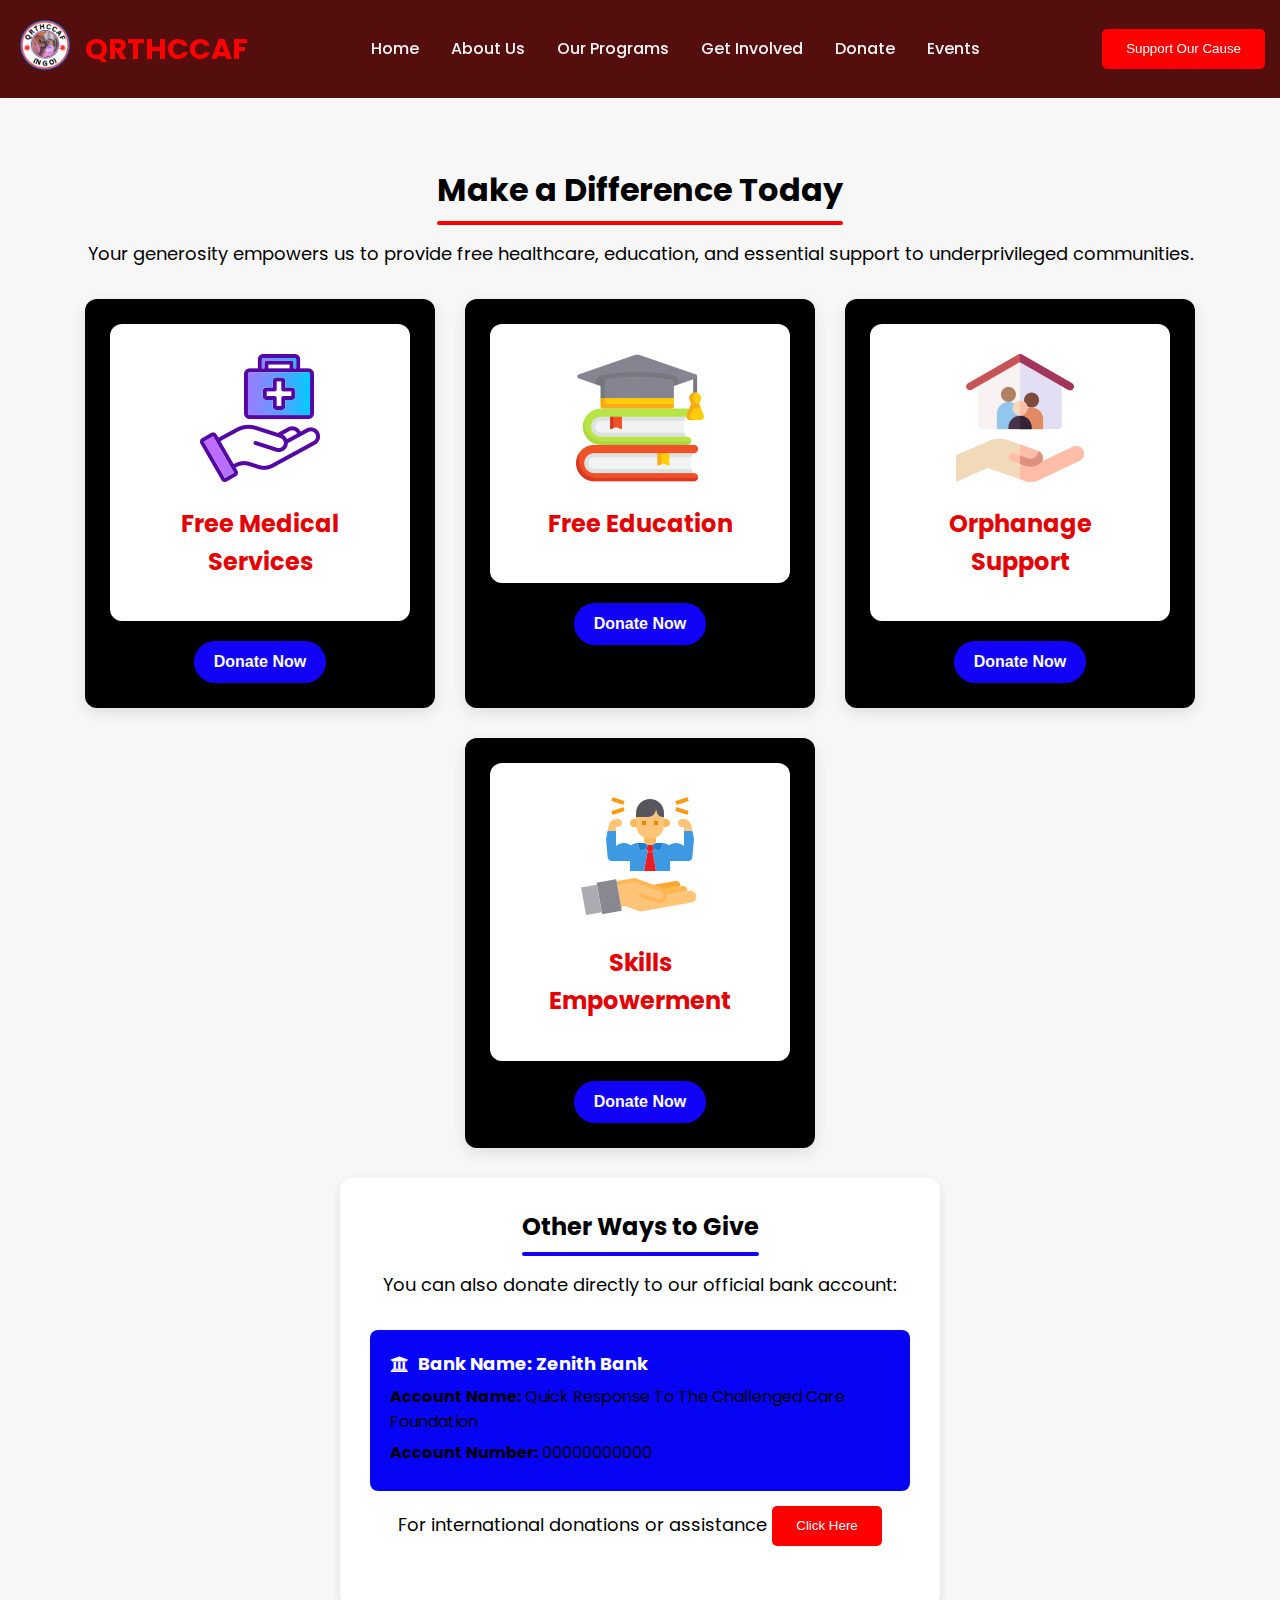
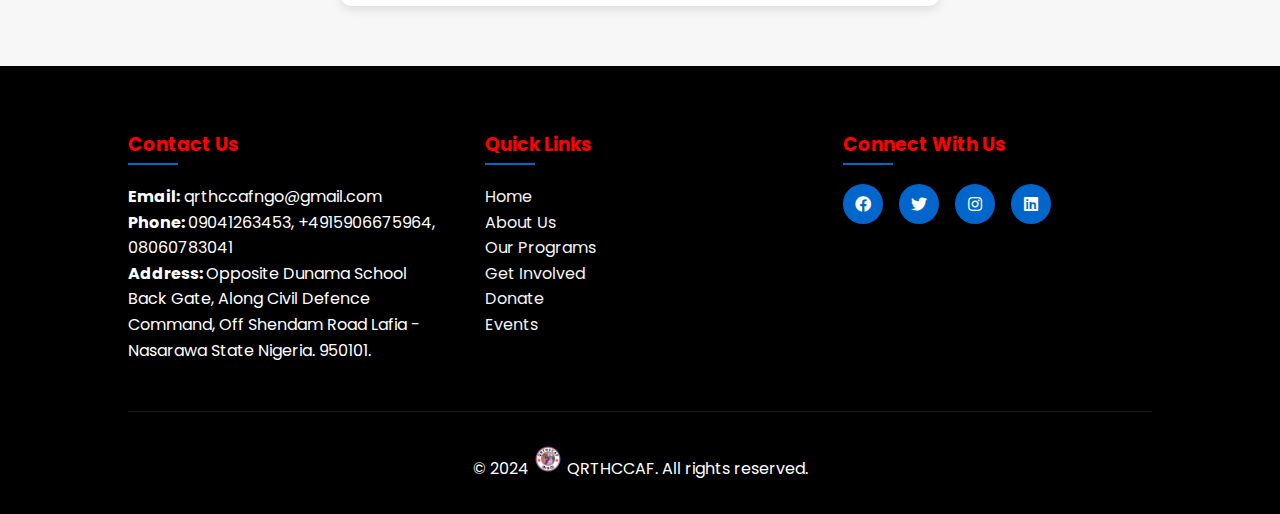
==== donate/index.html @ 31448aaa "add donate page and event page, fix the mobile responsiveness and some button, also add social media" ====
<!DOCTYPE html>
<html lang="en">
<head>
    <meta charset="UTF-8">
    <meta name="viewport" content="width=device-width, initial-scale=1.0">
    <title>Donate - QRTHCCAF</title>
    <link href="https://fonts.googleapis.com/css2?family=Poppins:wght@300;400;500;600;700&display=swap" rel="stylesheet">
    <link rel="stylesheet" href="https://cdnjs.cloudflare.com/ajax/libs/font-awesome/5.15.4/css/all.min.css">
    <link rel="stylesheet" href="/style.css">
    <script src="/script.js" defer></script>
    
</head>
<body>
    <nav class="main-nav">
        <div class="logo">
            <a href="index.html"><img src="/images/Q R T H C C A F LOGO (1).png" alt="QRTHCCAF Logo"></a>
            <a href="index.html"><h1>QRTHCCAF</h1></a>
        </div>
    
        <!-- Hamburger Menu -->
        <button class="hamburger" aria-label="Toggle navigation">
            ☰
        </button>
    
        <ul class="nav-links">
            <li><a href="/index.html">Home</a></li>
            <li><a href="/aboutus/aboutus.html">About Us</a></li>
            <li><a href="/ourprogram/index.html">Our Programs</a></li>
            <li><a href="/getinvolved/index.html">Get Involved</a></li>
            <li><a href="/donate/index.html">Donate</a></li>
            <li><a href="/eventPage/index.html">Events</a></li>
        </ul>
        <button class="donate-btn">Support Our Cause</button>
    </nav>

    <section class="donate-section">
        <div class="container">
            <h2>Make a Difference Today</h2>
            <p>Your generosity empowers us to provide free healthcare, education, and essential support to underprivileged communities.</p>
    
            <div class="donate-options">
                <div class="donate-option">
                    <div class="program-card">
                        <img src="/images/medical-support_15091071.png" alt="Free Medical Support">
                        <h3>Free Medical Services</h3>
                    </div>
                    <button class="donate-button">Donate Now</button>
                </div>
    
                <div class="donate-option">
                    <div class="program-card">
                        <img src="/images/education_3976631.png" alt="Free Medical Support">
                        <h3>Free Education</h3>
                    </div>
                    <button class="donate-button">Donate Now</button>
                </div>

                <div class="donate-option">
                    <div class="program-card">
                        <img src="/images/family_4891804.png" alt="Free Medical Support">
                        <h3>Orphanage Support</h3>
                    </div>
                    <button class="donate-button">Donate Now</button>
                </div>

                <div class="donate-option">
                    <div class="program-card">
                        <img src="/images/businessman_2683608.png" alt="Free Medical Support">
                        <h3>Skills Empowerment</h3>
                    </div>
                    <button class="donate-button">Donate Now</button>
                </div>

            </div>
    
            <div class="payment-methods">
                <h3>Other Ways to Give</h3>
                <p>You can also donate directly to our official bank account:</p>
    
                <div class="bank-details">
                    <h4><i class="fas fa-university"></i> Bank Name: Zenith Bank</h4>
                    <p><b>Account Name:</b> Quick Response To The Challenged Care Foundation</p>
                    <p><b>Account Number:</b> 00000000000</p>
                </div>
    
                <p>For international donations or assistance 
                    <button class="donate-btn">Click Here</button>
            </div>
        </div>
    </section>
    
    <footer>
        <div class="footer-content">
            <div class="footer-section">
                <h3>Contact Us</h3>
                <p> <b> Email:</b> qrthccafngo@gmail.com</p>
                <p> <b> Phone: </b> 09041263453, +4915906675964, 08060783041</p>
                <p> <b> Address: </b> Opposite Dunama School Back Gate, Along Civil Defence Command, Off Shendam Road Lafia
                    -Nasarawa State Nigeria. 950101.</p>
            </div>
            
            <div class="footer-section">
                <h3>Quick Links</h3>
                <ul>
                    <li><a href="/index.html">Home</a></li>
                    <li><a href="/aboutus/aboutus.html">About Us</a></li>
                    <li><a href="/ourprogram/index.html">Our Programs</a></li>
                    <li><a href="/getinvolved/index.html">Get Involved</a></li>
                    <li><a href="/donate/index.html">Donate</a></li>
                    <li><a href="/eventPage/index.html">Events</a></li>
                </ul>
            </div>
            <div class="footer-section">
                <h3>Connect With Us</h3>
                <div class="social-links">
                    <a href="#"><i class="fab fa-facebook"></i></a>
                    <a href="#"><i class="fab fa-twitter"></i></a>
                    <a href="https://www.instagram.com/qrthccafngo/" target="_blank"><i class="fab fa-instagram"></i></a>
                    <a href="#"><i class="fab fa-linkedin"></i></a>
                </div>
            </div>
        </div>
        <div class="footer-bottom">
            <p>&copy; 2024 
                <img src="/images/Q R T H C C A F LOGO (1).png" alt="QRTHCCAF Logo">
                QRTHCCAF. All rights reserved.</p>
        </div>
    </footer>

</body>
</html>
---- style.css ----
:root {
    --primary-red: #ff0000;
    --primary-blue: #0066cc;
    --primary-black: #000000;
    --white: #ffffff;
    --gray-light: #f5f5f5;
    --gray-dark: #333333;
    --transition: all 0.3s ease-in-out;
}

/* Base Styles */
* {
    margin: 0;
    padding: 0;
    box-sizing: border-box;
}

body {
    font-family: 'Poppins', sans-serif;
    line-height: 1.6;
    color: var(--gray-dark);
    overflow-x: hidden;
}


/* Navigation Styles */
.main-nav {
    display: flex;
    justify-content: space-between;
    align-items: center;
    padding: 1rem 5%;
    background: var(--white);
    box-shadow: 0 2px 10px rgba(226, 216, 216, 0.1);
    position: fixed;
    width: 100%;
    top: 0;
    z-index: 1000;
}

.logo {
    display: flex;
    align-items: center;
    gap: 10px;
}

.logo img {
    width: 60px; 
    height: auto;
}

.logo h1 {
    color: var(--primary-red);
    font-size: 1.8rem;
    font-weight: 700;
}

.logo a{
    text-decoration: none;
}


.main-nav {
    display: flex;
    align-items: center;
    justify-content: space-between;
    padding: 15px;
    background: #550e0e;
    color: rgb(243, 239, 239);
}
.nav-links {
    list-style: none;
    display: flex;
    gap: 20px;
}
.nav-links li {
    display: inline;
}
.nav-links a {
    color: white;
    text-decoration: none;
}
.hamburger {
    display: none;
    font-size: 24px;
    background: none;
    border: none;
    color: rgb(252, 237, 237);
    cursor: pointer;
}



.nav-links {
    display: flex;
    gap: 2rem;
    list-style: none;
}

.nav-links a {
    text-decoration: none;
    color: var(--gray-light);
    font-weight: 500;
    position: relative;
    padding: 0.5rem 0;
}

.nav-links a::after {
    content: '';
    position: absolute;
    bottom: 0;
    left: 0;
    width: 0;
    height: 2px;
    background: var(--primary-blue);
    transition: var(--transition);
}

.nav-links a:hover::after {
    width: 100%;
}

.donate-btn {
    background: var(--primary-red);
    color: var(--white);
    padding: 0.8rem 1.5rem;
    border: none;
    border-radius: 5px;
    cursor: pointer;
    transition: var(--transition);
}

.donate-btn:hover {
    background: var(--primary-blue);
    transform: translateY(-2px);
}

/* Hero Section */
.hero {
    position: relative;
    width: 100%;
    height: 100vh;
    display: flex;
    align-items: center;
    justify-content: center;
    text-align: center;
    color: rgb(255, 255, 255);
    overflow: hidden;
}

/* Fullscreen video */
.hero::before {
    content: "";
    position: absolute;
    top: 0;
    left: 0;
    width: 100%;
    height: 100%;
    background: var(--primary-black); 
    z-index: -5;
}

/* Style for video background */
.hero video {
    position: absolute;
    top: 50%;
    left: 50%;
    transform: translate(-50%, -50%);
    min-width: 100%;
    min-height: 100%;
    width: auto;
    height: auto;
    object-fit: cover;
    filter: blur(4px); 
    z-index: -2;
}

/* Dark overlay for contrast */
.hero-overlay {
    position: absolute;
    top: 0;
    left: 0;
    width: 100%;
    height: 100%;
    background: rgba(0, 0, 0, 0.8); 
    z-index: -1;
}

.hero-content {
    position: relative;
    z-index: 2;
    font-size: 1.2rem;
}

.hero-content h1 {
    font-size: 1rem; /* Default size for larger screens */
    font-weight: 900;
    text-transform: uppercase;
    line-height: 1.1;
    text-shadow: 2px 2px 5px rgba(199, 41, 41, 0.7); /* Adds depth to text */
    max-width: 800%;
    margin: 0 auto;
}


@media (max-width: 768px) {
    .nav-links {
        display: none;
        flex-direction: column;
        position: absolute;
        top: 95px;
        right: 0;
        background: #550e0e;
        width: 100%;
        text-align: center;
        padding: 10px 0;
    }
    .nav-links.active {
        display: flex;
    }
    .hamburger {
        display: block;
    }


    .logo h1 {
        display: none; 
    }


    .hero-content h1 {
        font-size: 2rem;
        margin-bottom: 115px;
         
    }

    .donate-btn {
        font-size: 18px;
        padding: 15px 18px;
        border-radius: 15px;
        
    }

    .core-values h2{
        font-size: 1.2rem;
    }
}

/* Mission & Vision Section */
.mission-vision {
    background-color: blue;
    padding: 50px 20px;
    display: flex;
    justify-content: center;
    align-items: center;
    text-align: center;
}

.mission-vision .container {
    display: flex;
    gap: 40px;
    max-width: 1000px;
    flex-wrap: wrap;
    justify-content: center;
}

.mission, .vision {
    background: white;
    color: black;
    padding: 20px;
    border-radius: 10px;
    box-shadow: 0px 4px 8px rgba(0, 0, 0, 0.2);
    flex: 1;
    min-width: 300px;
    transition: transform 0.3s ease;
}

.mission:hover, .vision:hover {
    transform: translateY(-5px);
}

.mission h2, .vision h2 {
    text-align: center;
    font-size: 28px;
    margin-bottom: 10px;
    border-bottom: 3px solid red;
    display: inline-block;
    padding-bottom: 5px;
}

.mission p, .vision p {
    font-size: 16px;
    line-height: 1.6;
}

/* Core Values Section */
.core-values {
    background-color: rgb(255, 255, 255);
    padding: 50px 20px;
    text-align: center;
}

.core-values h2 {
    font-size: 2.5rem;
    color: black;
    margin-bottom: 50px;
    border-bottom: 3px solid rgb(24, 4, 138);
    display: inline-block;
    padding-bottom: 10px;
}

.values-grid {
    display: flex;
    flex-wrap: wrap;
    justify-content: center;
    gap: 30px;
    max-width: 2000px;
    margin: 10px auto;
}

.value-card {
    background: white;
    color: black;
    padding: 20px;
    border-radius: 10px;
    box-shadow: 0px 14px 18px rgba(0, 0, 0, 0.2);
    flex: 1;
    min-width: 250px;
    max-width: 300px;
    text-align: center;
    transition: transform 0.3s ease;
}

.value-card:hover {
    transform: translateY(-5px);
}

.value-card i {
    font-size: 50px;
    color: red;
    margin-bottom: 10px;
}

.value-card h3 {
    font-size: 1.5rem;
    margin-bottom: 10px;
}

.value-card p {
    font-size: 1rem;
    line-height: 1.5;
}


/* Programs Overview */
.programs-overview {
    text-align: center;
    padding: 50px 20px;
    background-color: black;
}


.programs-overview h2 {
    text-align: center;
    font-size: 2.5rem;
    margin-bottom: 30px;
    border-bottom: 3px solid red;
    display: inline-block;
    padding-bottom: 15px;
    color: rgb(250, 249, 246);

}

.programs-grid {
    display: grid;
    grid-template-columns: repeat(auto-fit, minmax(300px, 1fr));
    gap: 30px;
    justify-items: center;
}

.program-card {
    background: white;
    color: black;
    padding: 20px;
    border-radius: 15px;
    text-align: center;
    box-shadow: 0px 8px 8px rgba(0, 0, 0, 0.2);
    transition: transform 0.3s ease;
}

.program-card:hover {
    transform: translateY(-5px);
    color: red;
}


.program-card h3 {
    font-size: 22px;
    color: black;
    
}

.program-card p {
    font-size: 1rem;
}


/* Team Section */
.team {
    background-color: white;
    padding: 50px 20px;
    text-align: center;
}

.team h2 {
    font-size: 2.5rem;
    color: black;
    margin-bottom: 30px;
    border-bottom: 3px solid rgb(4, 2, 138);
    display: inline-block;
    padding-bottom: 5px;
}

.team-grid {
    display: flex;
    flex-wrap: wrap;
    justify-content: center;
    gap: 30px;
    max-width: 2000px;
    margin: 0 auto;
}

.team-member {
    background: #f9f9f9;
    color: black;
    padding: 20px;
    border-radius: 10px;
    box-shadow: 0px 4px 8px rgba(0, 0, 0, 0.2);
    flex: 1;
    min-width: 250px;
    max-width: 300px;
    text-align: center;
    transition: transform 0.3s ease;
}

.team-member:hover {
    transform: translateY(-5px);
}

.team-member img {
    width: 100px;
    height: 100px;
    border-radius: 50%;
    margin-bottom: 10px;
    
}

.team-member h3 {
    font-size: 22px;
    margin-bottom: 5px;
}

.team-member p {
    font-size: 16px;
    color: gray;
}

.team-member i {
    font-size: 50px;
    color: black;
    margin-bottom: 10px;
}

.avatar {
    vertical-align: middle;
    width: 50px;
    height: 50px;
    border-radius: 50%;
  }

/* Footer */

footer {
    background: var(--primary-black);
    color: var(--white);
    padding: 4rem 10% 2rem;
}

.footer-content {
    display: grid;
    grid-template-columns: repeat(auto-fit, minmax(250px, 1fr));
    gap: 3rem;
    margin-bottom: 3rem;
}

.footer-section h3 {
    color: var(--primary-red);
    margin-bottom: 1.5rem;
    position: relative;
}

.footer-section h3::after {
    content: '';
    position: absolute;
    bottom: -5px;
    left: 0;
    width: 50px;
    height: 2px;
    background: var(--primary-blue);
}

.footer-section a {
    text-decoration: none;
    color: var(--gray-light);
}
.footer-section li{
    list-style-type: none;
}


.social-links {
    display: flex;
    gap: 1rem;
    margin-top: 1rem;
}

.social-links a {
    width: 40px;
    height: 40px;
    border-radius: 50%;
    background: var(--primary-blue);
    color: var(--white);
    display: flex;
    align-items: center;
    justify-content: center;
    transition: var(--transition);
    text-decoration: none;
}

.social-links a:hover {
    background: var(--primary-red);
    transform: translateY(-5px);
}

.footer-bottom {
    text-align: center;
    padding-top: 2rem;
    border-top: 1px solid rgba(255,255,255,0.1);
}

.footer-bottom img {
    height: 30px;
    width: 30px;
}

/* Animations */
@keyframes fadeInUp {
    from {
        opacity: 0;
        transform: translateY(20px);
    }
    to {
        opacity: 1;
        transform: translateY(0);
    }
}

/* Responsive Design */
@media (max-width: 768px) {
    .nav-links {
        display: none;
    }
    
    .mission-vision .container {
        flex-direction: column;
    }
    
}




/* About Page Specific Styles */
.about-hero {
    height: 60vh;
    background: linear-gradient(rgba(0,0,0,0.8), rgba(0,0,0,0.8)), 
                url('/images/Q\ R\ T\ H\ C\ C\ A\ F\ LOGO\ \(1\).png');
    background-size: cover;
    background-position: center;
    backdrop-filter: blur(20px);
    -webkit-backdrop-filter: blur(8px);
    display: flex;
    align-items: center;
    justify-content: center;
    text-align: center;
    color: var(--white);
    margin-top: 100px;
}

.section-title {
    text-align: center;
    margin-bottom: 140px;
}

.section-title h2 {
    font-size: 2.5rem;
    font-weight: 700;
    position: relative;
    display: inline-block;
    padding-bottom: 15px;
}

/* Who We Are Section */
.who-we-are {
    padding: 80px 20px;
    background: var(--white);
    text-align: center;
}

/* Styling the Heading */
.who-we-are h2 {
    font-size: 2.8rem;
    font-weight: bold;
    position: relative;
    display: inline-block;
    padding-bottom: 10px;
    text-transform: uppercase;
    letter-spacing: 1px;
    color: #333;
}

/* Adding the Red Underline */
.who-we-are h2::after {
    content: "";
    width: 80px;
    height: 4px;
    background: red;
    display: block;
    margin: 10px auto 0;
}

/* Content Wrapper */
.content-wrapper {
    max-width: 800px;
    margin: 0 auto;
    line-height: 1.8;
    font-size: 1.1rem;
    color: #555;
}

/* Smooth Fade-In Animation */
.who-we-are {
    opacity: 0;
    transform: translateY(20px);
    animation: fadeInUp 1s ease-in-out forwards;
}

@keyframes fadeInUp {
    0% {
        opacity: 0;
        transform: translateY(20px);
    }
    100% {
        opacity: 1;
        transform: translateY(0);
    }
}




.focus-areas .section-title h2::after {
    content: '';
    position: absolute;
    bottom: 0;
    left: 50%;
    transform: translateX(-50%);
    width: 80px;
    height: 3px;
    background: var(--primary-blue);
}

.who-we-are {
    padding: 100px 0;
    background: var(--white);
}

.content-wrapper {
    max-width: 800px;
    margin: 0 auto;
    line-height: 1.8;
    padding: 0 30px;
}

/* Our Key Focus Areas Section */
.focus-areas {
    padding: 80px 20px;
    background: var(--gray-light);
    text-align: center;
}

/* Styling the Heading */
.focus-areas h2 {
    font-size: 2.8rem;
    font-weight: bold;
    position: relative;
    display: inline-block;
    padding-bottom: 10px;
    text-transform: uppercase;
    letter-spacing: 1px;
    color: #333;
}

/* Adding the Blue Underline */
.focus-areas h2::after {
    content: "";
    width: 100px;
    height: 4px;
    background: blue;
    display: block;
    margin: 10px auto 0;
}

/* Focus Area Grid */
.focus-grid {
    display: grid;
    grid-template-columns: repeat(auto-fit, minmax(250px, 1fr));
    gap: 30px;
    margin-top: 40px;
}

/* Focus Area Cards */
.focus-card {
    background: var(--white);
    padding: 30px;
    border-radius: 12px;
    text-align: center;
    transition: 0.3s ease-in-out;
    box-shadow: 0 10px 20px rgba(0, 0, 0, 0.1);
    position: relative;
    overflow: hidden;
}

/* Hover Effect */
.focus-card:hover {
    transform: translateY(-10px);
    box-shadow: 0 15px 25px rgba(0, 0, 0, 0.2);
}

/* Icon Styling */
.focus-card i {
    font-size: 3rem;
    color: var(--primary-blue);
    margin-bottom: 20px;
    transition: color 0.3s ease;
}

/* Change Icon Color on Hover */
.focus-card:hover i {
    color: red;
}

/* Heading for Focus Areas */
.focus-card h3 {
    font-size: 1.5rem;
    font-weight: bold;
    color: #222;
    margin-bottom: 10px;
}

/* Description Text */
.focus-card p {
    font-size: 1rem;
    color: #555;
    line-height: 1.6;
}

/* Smooth Fade-In Animation */
.focus-areas {
    opacity: 0;
    transform: translateY(20px);
    animation: fadeInUp 1s ease-in-out forwards;
}

@keyframes fadeInUp {
    0% {
        opacity: 0;
        transform: translateY(20px);
    }
    100% {
        opacity: 1;
        transform: translateY(0);
    }
}

/* Responsive Design */
@media (max-width: 768px) {
    .focus-areas h2 {
        font-size: 2.2rem;
    }

    .focus-grid {
        grid-template-columns: 1fr;
    }

    .focus-card {
        padding: 25px;
    }
}


/* Our Leadership Team */
.team {
    padding: 80px 20px;
    background: var(--white);
    text-align: center;
}

.team h2 {
    font-size: 2.8rem;
    font-weight: bold;
    position: relative;
    display: inline-block;
    padding-bottom: 10px;
    text-transform: uppercase;
    letter-spacing: 1px;
    color: #333;
}

/* Underline */
.team h2::after {
    content: "";
    width: 100px;
    height: 4px;
    background: black;
    display: block;
    margin: 10px auto 0;
}

/* Team Member Carousel */
.team-carousel {
    display: flex;
    overflow-x: auto;
    scroll-snap-type: x mandatory;
    gap: 20px;
    padding: 20px 0;
    justify-content: center;
}

.team-member {
    background: #fff;
    border-radius: 12px;
    text-align: center;
    transition: 0.3s ease-in-out;
    width: 250px;
    flex-shrink: 0;
    box-shadow: 0 5px 15px rgba(0, 0, 0, 0.1);
    cursor: pointer;
    scroll-snap-align: center;
    padding: 15px;
}

.team-member img {
    width: 100%;
    height: 250px;
    border-radius: 10px;
    object-fit: cover;
}

.member-info {
    padding: 15px;
}

.member-info h3 {
    font-size: 1.3rem;
    font-weight: bold;
}

.position {
    color: red;
    font-weight: 500;
    margin: 5px 0;
}

/* Hover Effect */
.team-member:hover {
    transform: translateY(-10px);
    box-shadow: 0 10px 20px rgba(0, 0, 0, 0.2);
}

/* Bio Slide-in Panel */
.bio-slide {
    position: fixed;
    top: 0;
    right: -100%;
    width: 350px;
    height: 100vh;
    background: #fff;
    box-shadow: -5px 0 15px rgba(0, 0, 0, 0.2);
    transition: right 0.5s ease-in-out;
    padding: 20px;
    display: flex;
    flex-direction: column;
    align-items: center;
    z-index: 1000;
}

#bioCaption{
    font-style: italic;
    font-weight: bolder;
}

.bio-slide img {
    width: 150px;
    height: 150px;
    border-radius: 50%;
    margin-top: 20px;
    object-fit: cover;
}

.bio-slide h3 {
    font-size: 1.5rem;
    margin: 10px 0;
}

.bio-slide p {
    font-size: 1rem;
    color: #555;
    text-align: center;
    padding: 0 10px;
}

/* Close Button */
.close-btn {
    position: absolute;
    top: 15px;
    right: 20px;
    font-size: 24px;
    cursor: pointer;
    color: black;
}

/* Open Bio Animation */
.bio-slide.show {
    right: 0;
}

/* Responsive */
@media (max-width: 768px) {
    .team h2 {
        font-size: 2.2rem;
    }

    .team-carousel {
        justify-content: flex-start;
        overflow-x: auto;
        scroll-snap-type: x mandatory;
    }

    .team-member {
        width: 220px;
    }

    .bio-slide {
        width: 100%;
    }
}


/* Responsive Design */
@media (max-width: 768px) {
    .about-hero {
        height: 50vh;
    }

    .section-title h2 {
        font-size: 2rem;
    }



    /* Responsive Design */
@media (max-width: 768px) {
    .who-we-are h2 {
        font-size: 2.2rem;
    }

    .content-wrapper {
        font-size: 1rem;
        padding: 0 15px;
    }
}

    .focus-grid {
        grid-template-columns: 1fr;
        padding: 0 20px;
    }

    .team-grid {
        grid-template-columns: 1fr;
        padding: 0 20px;
    }

    .content-wrapper {
        padding: 0 20px;
    }

    .objective-item {
        margin: 20px;
    }
}


/* Programs Page Specific Styles */
:root {
    --program-medical: #ff6b6b;
    --program-skills: #4ecdc4;
    --program-orphanage: #45b7d1;
    --program-education: #96c93d;
    --program-rehab: #a8e6cf;
}

/* Hero Section */
.programs-hero {
    height: 70vh;
    background: linear-gradient(rgba(0,0,0,0.7), rgba(0,0,0,0.7)), url('images/qrthcaf_Pg_bG.png');
    background-size: cover;
    background-position: center;
    display: flex;
    align-items: center;
    justify-content: center;
    text-align: center;
    color: var(--white);
    margin-top: 80px;
}

.cta-button {
    display: inline-block;
    padding: 15px 30px;
    background: var(--primary-red);
    color: var(--white);
    border-radius: 50px;
    text-decoration: none;
    margin-top: 20px;
    transition: transform 0.3s ease, box-shadow 0.3s ease;
}

.cta-button:hover {
    transform: translateY(-3px);
    box-shadow: 0 5px 15px rgba(255,0,0,0.3);
}


/* Responsive Styles */
@media (max-width: 768px) {
    .hero-content h1 {
        font-size: 2.5rem;
        text-align: center;
    }

    .hero-content p {
        font-size: 1rem;
    }

    .cta-button {
        display: block;
        width: 100%;
        margin: 0 auto;
        text-align: center;
        font-size: 1rem;
    }
}


/* Programs Introduction Section */
.programs-intro {
    position: relative;
    background-color: var(--primary-blue);
    height: 50vh;
    display: flex;
    align-items: center;
    justify-content: center;
    text-align: center;
    color: white;
    padding: 50px 20px;
}

/* Dark Overlay for Readability */
.programs-intro .overlay {
    background: rgba(0, 0, 0, 0.7);
    width: 100%;
    height: 100%;
    display: flex;
    align-items: center;
    justify-content: center;
}

/* Container for Text */
.programs-intro .container {
    max-width: 800px;
    padding: 20px;
    animation: fadeIn 1.5s ease-in-out;
}

/* Heading */
.programs-intro h2 {
    font-size: 2.5rem;
    font-weight: bold;
    margin-bottom: 15px;
    text-transform: uppercase;
    position: relative;
    display: inline-block;
}

/* Underline Effect for Heading */
.programs-intro h2::after {
    content: "";
    display: block;
    width: 100px;
    height: 4px;
    background: red;
    margin: 10px auto 0;
}

/* Introduction Text */
.programs-intro .intro-text {
    font-size: 1.2rem;
    line-height: 1.8;
    color: #f1f1f1;
}

.programs-intro .intro-text span {
    font-weight: bold;
    color: #ff0000;
}

/* Responsive Design */
@media (max-width: 768px) {
    .programs-intro {
        height: auto;
        padding: 40px 20px;
    }

    .programs-intro h2 {
        font-size: 2rem;
    }

    .programs-intro .intro-text {
        font-size: 1rem;
    }
}

/* Fade-in Animation */
@keyframes fadeIn {
    0% {
        opacity: 0;
        transform: translateY(20px);
    }
    100% {
        opacity: 1;
        transform: translateY(0);
    }
}



/* Programs Grid Section */
.programs-grid {
    display: grid;
    grid-template-columns: repeat(auto-fit, minmax(300px, 1fr));
    gap: 30px;
    padding: 80px 5%;
    background: #f8f9fa;
}

/* Program Cards */
.program-card {
    background: white;
    border-radius: 12px;
    box-shadow: 0 8px 20px rgba(0, 0, 0, 0.1);
    padding: 30px;
    text-align: center;
    transition: 0.3s ease-in-out;
}

.program-card:hover {
    transform: translateY(-10px);
    box-shadow: 0 12px 30px rgba(0, 0, 0, 0.15);
}

/* Program Icon */
.program-icon i {
    font-size: 3rem;
    color: #e63946;
    margin-bottom: 15px;
}

/* Headings */
.program-card h2 {
    font-size: 1.8rem;
    margin-bottom: 10px;
}

.program-card h3 {
    font-size: 1.2rem;
    color: #333;
    margin-top: 15px;
    font-weight: bold;
}

/* List Styling */
.program-card ul {
    text-align: left;
    list-style: none;
    padding: 0;
    

}

.program-card ul li {
    margin-bottom: 8px;
    font-size: 1rem;
    list-style-type: circle;
    
    
}


    

/* Impact Stats */
.impact-stats {
    margin-top: 15px;
}

.stat {
    background: #e63946;
    color: white;
    padding: 12px;
    border-radius: 8px;
    display: inline-block;
    min-width: 120px;
}

.stat .number {
    font-size: 1.8rem;
    font-weight: bold;
}

.stat .label {
    display: block;
    font-size: 1rem;
    margin-top: 5px;
}

/* Buttons */
.primary-btn, .secondary-btn, .secondary-btnn {
    display: inline-block;
    padding: 10px 20px;
    font-size: 1rem;
    margin-top: 15px;
    border-radius: 5px;
    text-decoration: none;
    transition: 0.3s;
}

.primary-btn {
    background: #e63946;
    color: rgb(0, 0, 0);
}

.secondary-btn {
    border: 2px solid #e63946;
    color: #d6d6d6;
}

.primary-btn:hover {
    background: #c62828;
}

.secondary-btn:hover {
    background: #e63946;
    color: white;
}

/* Responsive Design */
@media (max-width: 768px) {
    .programs-grid {
        grid-template-columns: 1fr;
    }
}
 

/* Impact Stories Section */
.impact-stories {
    background: #f8f9fa;
    padding: 80px 5%;
    text-align: center;
}

.impact-stories h2 {
    font-size: 2rem;
    margin-bottom: 30px;
}

/* Stories Slider */
.stories-slider {
    display: flex;
    overflow-x: auto;
    scroll-snap-type: x mandatory;
    gap: 20px;
    padding-bottom: 10px;
}

/* Story Card */
.story-card {
    min-width: 320px;
    background: white;
    border-radius: 12px;
    box-shadow: 0 6px 15px rgba(0, 0, 0, 0.1);
    padding: 20px;
    text-align: center;
    transition: 0.3s ease-in-out;
    scroll-snap-align: center;
}

.story-card:hover {
    transform: translateY(-5px);
}

.story-card img {
    width: 100%;
    border-radius: 8px;
}

.story-card h3 {
    margin: 15px 0;
    font-size: 1.4rem;
}

.story-card p {
    font-size: 1rem;
    color: #555;
}

/* Watch Video Button */
.watch-video-btn {
    background: #e63946;
    color: white;
    border: none;
    padding: 10px 15px;
    border-radius: 5px;
    font-size: 1rem;
    cursor: pointer;
    display: inline-flex;
    align-items: center;
    gap: 5px;
    text-decoration: none;
    transition: 0.3s;
}

.watch-video-btn i {
    font-size: 1.2rem;
}

.watch-video-btn:hover {
    background: #c62828;
}


/* Call to Action Section */
.cta-section {
    position: relative;
    background: url('/images/QRTHCAF_OUR_PROGRAM_BG2.png') center/cover no-repeat;
    padding: 100px 5%;
    text-align: center;
    color: white;
    position: relative;
    z-index: 1;
}

/* Dark Overlay */
.cta-section .overlay {
    position: absolute;
    top: 0;
    left: 0;
    width: 100%;
    height: 100%;
    background: rgba(0, 0, 0, 0.6);
    z-index: -1;
}


/* Headings */
.cta-section h2 {
    font-size: 2.5rem;
    margin-bottom: 15px;
    font-weight: bold;
    text-transform: uppercase;
}

.cta-section p {
    font-size: 1.2rem;
    margin-bottom: 30px;
}

/* CTA Buttons */
.cta-buttons {
    display: flex;
    justify-content: center;
    gap: 20px;
    flex-wrap: wrap;
}

.cta-btn {
    display: inline-flex;
    align-items: center;
    gap: 10px;
    font-size: 1.2rem;
    font-weight: bold;
    padding: 12px 24px;
    border-radius: 50px;
    text-decoration: none;
    transition: 0.3s ease-in-out;
    box-shadow: 0 5px 15px rgba(0, 0, 0, 0.2);
}

/* Button Styles */
.donate {
    background: #e63946;
    color: white;
}

.volunteer {
    background: #1d3557;
    color: white;
}

.partner {
    background: #457b9d;
    color: white;
}

/* Hover Effects */
.cta-btn:hover {
    transform: translateY(-3px);
    box-shadow: 0 8px 20px rgba(0, 0, 0, 0.3);
}

/* Mobile Responsiveness */
@media (max-width: 768px) {
    .cta-section h2 {
        font-size: 2rem;
    }

    .cta-section p {
        font-size: 1rem;
    }

    .cta-buttons {
        flex-direction: column;
        gap: 15px;
    }
}


/* Responsive Design */
@media (max-width: 768px) {
    .programs-grid {
        grid-template-columns: 1fr;
    }

    .cta-buttons {
        flex-direction: column;
    }

    .stories-slider {
        padding: 20px;
    }

    
}




/* Hero Section */
.get-involved-hero {
    position: relative;
    height: 70vh;
    display: flex;
    align-items: center;
    justify-content: center;
    text-align: center;
    color: white;
    background: url('/images/herogetinvolved.png') center/cover no-repeat;
    overflow: hidden;
}

/* Add Blurred Background Overlay */
.get-involved-hero::before {
    content: "";
    position: absolute;
    top: 0;
    left: 0;
    width: 100%;
    height: 100%;
    background: rgba(0, 0, 0, 0.5); /* Dark overlay */
    backdrop-filter: blur(3px); /* Blurred effect */
    z-index: 1;
}

/* Hero Content */
.hero-content {
    position: relative;
    z-index: 2;
    max-width: 800px;
    padding: 20px;
}

.hero-content h1 {
    font-size: 3rem;
    margin-bottom: 10px;
}

.hero-content p {
    font-size: 1.4rem;
    margin-bottom: 20px;
}

/* Buttons */
.hero-buttons {
    display: flex;
    gap: 20px;
    justify-content: center;
    flex-wrap: wrap;
}

.hero-btn {
    display: inline-block;
    padding: 12px 25px;
    font-size: 1.2rem;
    font-weight: bold;
    text-decoration: none;
    color: white;
    background: linear-gradient(135deg, #e63946, #c72d3d);
    border-radius: 30px;
    transition: all 0.3s ease;
    box-shadow: 0 5px 15px rgba(0, 0, 0, 0.3);
}

/* Hover Effect */
.hero-btn:hover {
    background: linear-gradient(135deg, #c72d3d, #a61e2b);
    transform: scale(1.05);
}

/* Smooth Scrolling */
html {
    scroll-behavior: smooth;
}

/* Responsive Design */
@media (max-width: 768px) {
    .hero-content h1 {
        font-size: 2.5rem;
    }

    .hero-content p {
        font-size: 1.2rem;
    }

    .hero-buttons {
        flex-direction: column;
        gap: 15px;
    }

    .hero-btn {
        width: 100%;
        text-align: center;
    }
}

/* Introduction Section */
.intro-section {
    background-color: var(--primary-black);
    color: white;
    text-align: center;
    padding: 60px 20px;
}

.intro-heading {
    font-size: 2.5rem;
    margin-bottom: 15px;
    font-weight: bold;
}

.intro-text {
    font-size: 1.3rem;
    max-width: 800px;
    margin: 0 auto 25px;
    line-height: 1.8;
    text-align: justify;
}

.highlight {
    color: var(--primary-red);
    font-weight: bold;
}

/* Buttons */
.intro-buttons {
    display: flex;
    justify-content: center;
    gap: 20px;
    flex-wrap: wrap;
}


.volunteer-btnn, .donate-btnn{

        display: inline-block;
        padding: 12px 25px;
        font-size: 1.2rem;
        font-weight: bold;
        text-decoration: none;
        border-radius: 30px;
        transition: all 0.3s ease;
        text-align: center;
        transition: 0.3s ease-in-out;
        box-shadow: 0 5px 15px rgba(0, 0, 0, 0.2);
        
}


.donate-btnn{
    background: #e63946;
    color: white;
    
}

.volunteer-btnn{
    background: #1d3557;
    color: white;
}

.primary-btn, .secondary-btn, .secondary-btnn {
    display: inline-block;
    padding: 12px 25px;
    font-size: 1.2rem;
    font-weight: bold;
    text-decoration: none;
    border-radius: 30px;
    transition: all 0.3s ease;
    text-align: center;
}

.primary-btn {
    background: #e63946;
    color: white;
    box-shadow: 0 5px 15px rgba(0, 0, 0, 0.3);
}

.primary-btn:hover {
    background: #c72d3d;
    transform: scale(1.05);
}

.secondary-btn {
    background: white;
    color: #e63946;
    border: 2px solid #e63946;
}

.secondary-btn:hover {
    background: #e63946;
    color: white;
    transform: scale(1.05);
}

/* Responsive Design */
@media (max-width: 768px) {
    .intro-heading {
        font-size: 2rem;
    }

    .intro-text {
        font-size: 1.1rem;
        padding: 0 15px;
    }

    .intro-buttons {
        flex-direction: column;
        gap: 15px;
    }

    .primary-btn, .secondary-btn {
        width: 80%;
    }
}



/* Volunteer Section */
.volunteer-section {
    background-color: var(--primary-blue);
    color: white;
    text-align: center;
    padding: 80px 20px;
}

.section-content {
    display: flex;
    flex-wrap: wrap;
    justify-content: space-between;
    align-items: center;
    max-width: 1200px;
    margin: auto;
}

.content-left, .content-right {
    flex: 1;
    padding: 20px;
}

.content-left h2 {
    font-size: 2.5rem;
    margin-bottom: 15px;
}

.opportunities-list {
    display: grid;
    gap: 15px;
    margin: 20px 0;
}

.opportunity-item {
    display: flex;
    align-items: center;
    gap: 15px;
    background: rgba(9, 1, 80, 0.1);
    padding: 12px;
    border-radius: 8px;
    transition: 0.3s;
}

.opportunity-item i {
    font-size: 1.5rem;
    color: #ff0000;
}

.opportunity-item:hover {
    background: rgba(255, 255, 255, 0.3);
}

/* Impact Stats */
.impact-card {
    background: rgba(255, 255, 255, 0.1);
    padding: 20px;
    border-radius: 10px;
    text-align: center;
}

.impact-card h3 {
    font-size: 1.8rem;
    margin-bottom: 15px;
}

.impact-stats {
    display: flex;
    justify-content: space-around;
}

.stat {
    text-align: center;
}

.stat .number {
    font-size: 2rem;
    font-weight: bold;
    color: #fafaf9;
}

.stat .label {
    display: block;
    font-size: 1rem;
}

/* Buttons */
.action-btn {
    display: inline-block;
    padding: 12px 25px;
    font-size: 1.2rem;
    font-weight: bold;
    border-radius: 30px;
    text-decoration: none;
    transition: all 0.3s ease;
    border: none;
    cursor: pointer;
}

.volunteer-btn {
    background: #e63946;
    color: white;
    box-shadow: 0 5px 15px rgba(0, 0, 0, 0.3);
}

.volunteer-btn:hover {
    background: #c72d3d;
    transform: scale(1.05);
}

/* Modal */
.modal {
    display: none;
    position: fixed;
    top: 0;
    left: 0;
    width: 100%;
    height: 100%;
    background: rgba(0, 0, 0, 0.7);
    justify-content: center;
    align-items: center;
}

.modal-content {
    background: white;
    padding: 20px;
    width: 400px;
    border-radius: 10px;
    text-align: center;
}

.close-btn {
    font-size: 2rem;
    cursor: pointer;
    float: right;
}

.modal-submit-btn {
    display: block;
    width: 100%;
    padding: 10px;
    background: #e63946;
    color: white;
    border: none;
    font-size: 1.2rem;
    border-radius: 5px;
    margin-top: 10px;
    cursor: pointer;
}

.modal-submit-btn:hover {
    background: #c72d3d;
}

/* Responsive Design */
@media (max-width: 768px) {
    .section-content {
        flex-direction: column;
    }

    .opportunities-list {
        grid-template-columns: 1fr;
    }
    
    .impact-stats{
        gap: 15px;
    }
}


/* Partnership Section */
.partner-section {
    background-color: var(--gray-light);
    color: var(--primary-black);
    text-align: center;
    padding: 60px 20px;
}

.section-content {
    display: flex;
    flex-wrap: wrap;
    justify-content: space-between;
    align-items: center;
    max-width: 1200px;
    margin: auto;
}

.content-left, .content-right {
    flex: 1;
    padding: 20px;
}

.content-left h2 {
    font-size: 2.5rem;
    margin-bottom: 15px;
}

/* Partnership Options */
.partnership-options {
    display: grid;
    gap: 15px;
    margin: 20px 0;
}

.option-card {
    display: flex;
    flex-direction: column;
    align-items: center;
    gap: 10px;
    background: rgba(1, 8, 71, 0.74);
    padding: 15px;
    border-radius: 8px;
    transition: 0.3s;
    text-align: center;
    color: var(--gray-light);
}

.option-card i {
    font-size: 2rem;
    color: #ff0000;
}

.option-card:hover {
    background: rgba(0, 0, 0, 0.966);
    transform: scale(1.05);
}

/* Partner Logos */
.partner-showcase {
    display: flex;
    justify-content: center;
    gap: 20px;
    margin-top: 20px;
}

.partner-showcase img {
    width: 180px;
    height: auto;
    transition: all 0.3s ease-in-out;
}

.partner-showcase img:hover {
    filter: grayscale(0%);
}

/* Buttons */
.action-btn {
    display: inline-block;
    padding: 12px 25px;
    font-size: 1.2rem;
    font-weight: bold;
    border-radius: 30px;
    text-decoration: none;
    transition: all 0.3s ease;
    border: none;
    cursor: pointer;
}

.partner-btn {
    background: #e63946;
    color: white;
    box-shadow: 0 5px 15px rgba(0, 0, 0, 0.3);
}

.partner-btn:hover {
    background: #c72d3d;
    transform: scale(1.05);
}

/* Modal */
.modal {
    display: none;
    position: fixed;
    top: 0;
    left: 0;
    width: 100%;
    height: 100%;
    background: rgba(0, 0, 0, 0.7);
    justify-content: center;
    align-items: center;
}


/* Responsive Design */
@media (max-width: 768px) {
    .section-content {
        flex-direction: column;
    }

    .partnership-options {
        grid-template-columns: 1fr;
    }

    .partner-showcase {
        flex-wrap: wrap;
    }

    .partner-showcase img {
        width: 80px;
    }
}

/* Fundraising Section */
.fundraise-section {
    background: #000;
    color: white;
    text-align: center;
    padding: 60px 20px;
}

.fundraise-section h2 {
    font-size: 2.5rem;
    margin-bottom: 20px;
}

/* Fundraising Grid */
.fundraising-grid {
    display: flex;
    justify-content: center;
    gap: 20px;
    flex-wrap: wrap;
    margin: 30px 0;
}

.fundraising-card {
    background: rgba(255, 255, 255, 0.1);
    padding: 20px;
    border-radius: 10px;
    text-align: center;
    width: 280px;
    transition: 0.3s ease;
}

.fundraising-card:hover {
    background: rgba(255, 255, 255, 0.3);
    transform: translateY(-5px);
}

/* Card Icons */
.card-icon {
    font-size: 2.5rem;
    color: #ff0000;
    margin-bottom: 15px;
}

/* Buttons */
.secondary-btn {
    background: transparent;
    color: rgb(0, 0, 0);
    border: 2px solid #0044ff;
    padding: 10px 20px;
    font-size: 1rem;
    cursor: pointer;
    transition: 0.3s ease;
    border-radius: 5px;
}

.secondary-btn:hover {
    background: #ff0000;
    color: black;
}

.secondary-btnn {
    background: transparent;
    color: rgb(250, 245, 245);
    border: 2px solid #0044ff;
    padding: 10px 20px;
    font-size: 1rem;
    cursor: pointer;
    transition: 0.3s ease;
    border-radius: 5px;
    text-decoration: none;
}

.secondary-btnn:hover {
    background: #f5f5f5;
    color: black;
}

/* Start Fundraiser */
.start-fundraiser {
    margin-top: 40px;
}

.fundraise-btn {
    background: #e63946;
    color: white;
    padding: 12px 25px;
    font-size: 1.2rem;
    font-weight: bold;
    border-radius: 30px;
    transition: 0.3s ease;
    border: none;
    cursor: pointer;
}

.fundraise-btn:hover {
    background: #c72d3d;
    transform: scale(1.05);
}

/* Modal */
.modal {
    display: none;
    position: fixed;
    top: 0;
    left: 0;
    width: 100%;
    height: 100%;
    background: rgba(0, 0, 0, 0.7);
    justify-content: center;
    align-items: center;
}

.modal-content {
    background: white;
    padding: 20px;
    width: 400px;
    border-radius: 10px;
    text-align: center;
}

.close-btn {
    font-size: 2rem;
    cursor: pointer;
    float: right;
}

.modal-submit-btn {
    display: block;
    width: 100%;
    padding: 10px;
    background: #e63946;
    color: white;
    border: none;
    font-size: 1.2rem;
    border-radius: 5px;
    margin-top: 10px;
    cursor: pointer;
}

.modal-submit-btn:hover {
    background: #c72d3d;
}

/* Responsive Design */
@media (max-width: 768px) {
    .fundraising-grid {
        flex-direction: column;
        align-items: center;
    }

    .fundraising-card {
        width: 90%;
    }
}

/* Responsive Design */
@media (max-width: 768px) {
    .section-content {
        grid-template-columns: 1fr;
    }

    .content-left {
        padding-right: 0;
    }

    .hero-buttons {
        flex-direction: column;
    }

    .cta-buttons {
        flex-direction: column;
    }
}




/* donate page */

/* Donation Section Styling */
.donate-section {
    background: #f8f9fa;
    padding: 60px 5%;
    text-align: center;
}

.container h2 {
    position: relative;
    display: inline-block; /* Ensures underline only covers text width */
    padding-bottom: 10px; /* Adds spacing between text and underline */
}

.container h2::after {
    content: "";
    position: absolute;
    left: 0;
    bottom: 0;
    width: 100%; /* Adjust the underline length */
    height: 4px; /* Thickness of the underline */
    background-color: red; /* Red underline */
    border-radius: 2px; /* Smooth edges */
}


.donate-section h2 {
    font-size: 32px;
    font-weight: 700;
    color: #000000;
    margin-bottom: 15px;
    padding-bottom: 10px;
    border-bottom: #0703f5;
}

.donate-section p {
    font-size: 18px;
    color: #000000;
    margin-bottom: 30px;
}

/* Donation Options Grid */

.donate-section {
    margin-top: 5%;
    padding: 100px 5% 60px; 
    text-align: center;
    background: #f8f7f7;
}
.donate-options {
    display: flex;
    justify-content: center;
    gap: 30px;
    flex-wrap: wrap;
    margin-bottom: 30px;
}



.donate-option {
    background: rgb(0, 0, 0);
    padding: 25px;
    border-radius: 12px;
    box-shadow: 0 5px 15px rgba(0, 0, 0, 0.1);
    text-align: center;
    max-width: 350px;
    width: 100%;
    transition: transform 0.3s ease, box-shadow 0.3s ease;
}

.donate-option:hover {
    transform: translateY(-5px);
    box-shadow: 0 8px 20px rgba(0, 0, 0, 0.15);
}

.donate-option h3 {
    font-size: 1.5rem;
    color: #e40303;
    margin-bottom: 10px;
}

.meds{
    color: black;
}

.donate-option p {
    font-size: 1rem;
    color: #000000;
    margin-bottom: 15px;
}

/* Donate Button */
.donate-button {
    background: #1202f5;
    color: #feffff;
    padding: 12px 20px;
    font-size: 16px;
    font-weight: 600;
    border-radius: 25px;
    border: none;
    cursor: pointer;
    transition: all 0.3s ease;
    margin-top: 20px;
    margin-top: 20px;
}

.donate-button:hover {
    background: #db0202;
    transform: scale(1.05);
}

/* Bank Details Styling */
.payment-methods {
    background: #fff;
    padding: 30px;
    border-radius: 12px;
    box-shadow: 0 4px 10px rgba(0, 0, 0, 0.1);
    max-width: 600px;
    margin: auto;
}


.payment-methods h3::after {
    content: "";
    position: absolute;
    left: 0;
    bottom: 0;
    width: 100%; /* Adjust the underline length */
    height: 4px; /* Thickness of the underline */
    background-color: rgb(17, 0, 255); /* Red underline */
    border-radius: 2px; /* Smooth edges */
}


.payment-methods h3 {
    font-size: 24px;
    color: #000000;
    margin-bottom: 15px;
    position: relative;
    display: inline-block; /* Ensures underline only covers text width */
    padding-bottom: 10px;
}

.bank-details {
    background: #0703f5;
    color: white;
    padding: 20px;
    border-radius: 8px;
    text-align: left;
    margin-bottom: 15px;
}

.bank-details h4 {
    font-size: 18px;
    display: flex;
    align-items: center;
    gap: 10px;
}

.bank-details p {
    font-size: 16px;
    margin: 5px 0;
}

/* Responsive Design */
@media (max-width: 768px) {
    .donate-options {
        flex-direction: column;
        align-items: center;
        margin-top: 20px;
    }

    .payment-methods {
        width: 90%;
    }
}




/* event page design  */


/* Events Section Styling */


.events-section {
    background-color: #f9f9f9;
    padding: 150px 20px 80px;
    
}


.events-section .container {
    max-width: 1200px;
    margin: 0 auto;
    text-align: center;
}

/* Stylish Underline for h2 */
.events-section h2 {
    font-size: 2.5rem;
    font-weight: 700;
    position: relative;
    display: inline-block;
    padding-bottom: 10px;
    margin-bottom: 50px;
}

.events-section h2::after {
    content: "";
    position: absolute;
    left: 50%;
    bottom: 0;
    transform: translateX(-50%);
    width: 100px;
    height: 4px;
    background-color: red;
    border-radius: 2px;
}

/* Event Cards Grid */
.event-list {
    display: grid;
    grid-template-columns: repeat(auto-fit, minmax(300px, 1fr));
    gap: 30px;
    justify-content: center;
    margin-top: 30px;
}

/* Event Card Styling */
.event-card {
    background: #000000;
    border-radius: 12px;
    overflow: hidden;
    box-shadow: 0 4px 8px rgba(0, 0, 0, 0.1);
    text-align: left;
    transition: transform 0.3s ease-in-out, box-shadow 0.3s ease-in-out;
    padding: 50px;
}

.event-card a{
    text-decoration: none;
}

.event-card:hover {
    transform: translateY(-5px);
    box-shadow: 0 6px 12px rgba(0, 0, 0, 0.15);
}


/* Event Details */
.event-card h3 {
    font-size: 1.6rem;
    font-weight: 600;
    margin: 15px;
    color: var(--primary-red);
}

.event-card p {
    font-size: 1rem;
    color: #dfdada;
    margin: 0 15px 10px;
}

.event-card .event-details {
    font-size: 0.9rem;
    font-weight: 500;
    color: #ff0000;
}

/* Buttons */
.event-button {
    display: block;
    width: 80%;
    margin: 15px auto 20px;
    padding: 12px;
    background: rgb(47, 0, 255);
    color: #fff;
    font-size: 1rem;
    font-weight: 600;
    text-align: center;
    border: none;
    border-radius: 6px;
    cursor: pointer;
    transition: background 0.3s;
}

.event-button:hover {
    background: darkred;
}
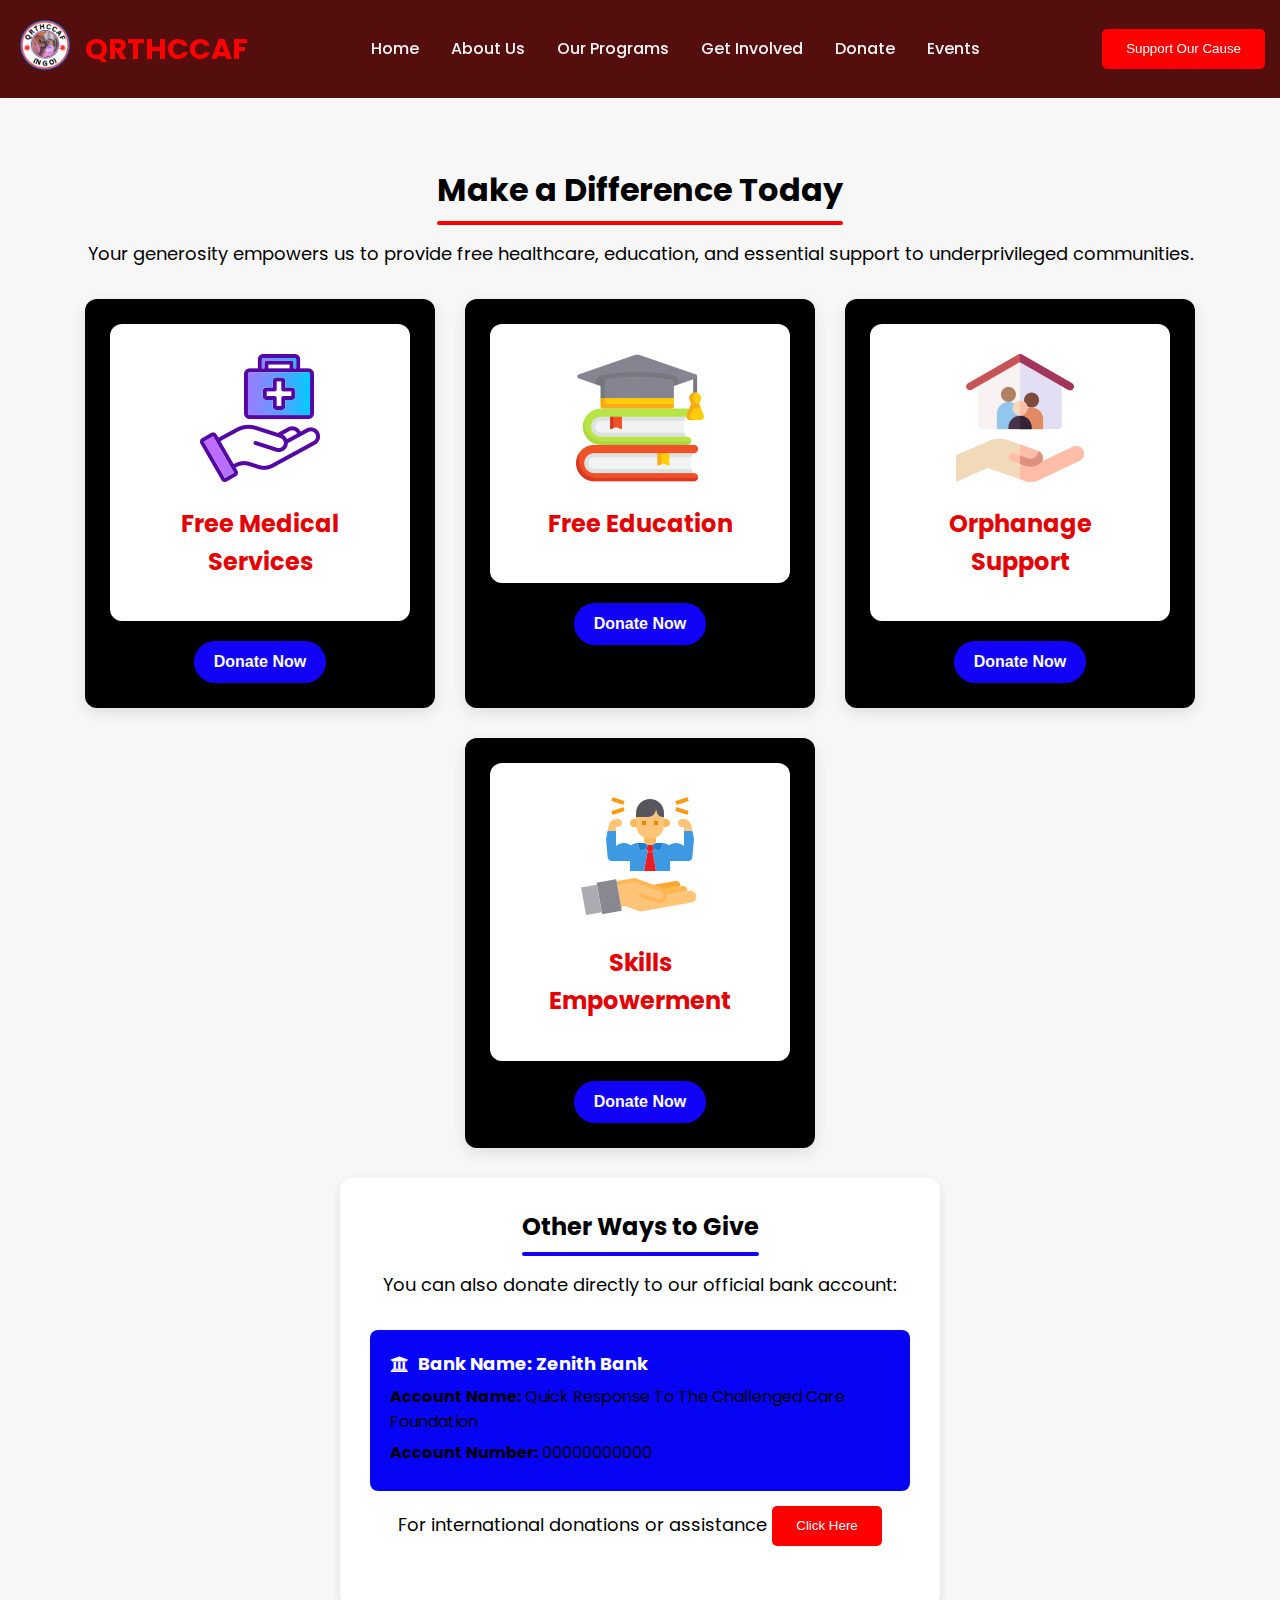
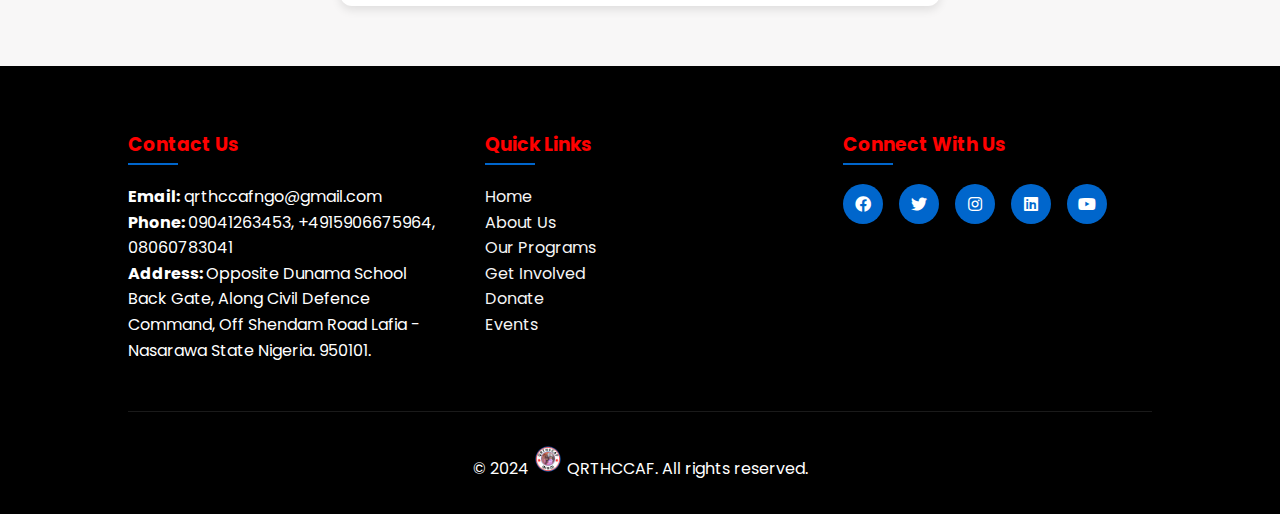
==== commit ed2fb185: "fix youtube challanel and fix the donate btn" ====
--- a/donate/index.html
+++ b/donate/index.html
@@ -13,8 +13,8 @@
 <body>
     <nav class="main-nav">
         <div class="logo">
-            <a href="index.html"><img src="/images/Q R T H C C A F LOGO (1).png" alt="QRTHCCAF Logo"></a>
-            <a href="index.html"><h1>QRTHCCAF</h1></a>
+            <a href="/index.html"><img src="/images/Q R T H C C A F LOGO (1).png" alt="QRTHCCAF Logo"></a>
+            <a href="/index.html"><h1>QRTHCCAF</h1></a>
         </div>
     
         <!-- Hamburger Menu -->
@@ -117,6 +117,7 @@
                     <a href="#"><i class="fab fa-twitter"></i></a>
                     <a href="https://www.instagram.com/qrthccafngo/" target="_blank"><i class="fab fa-instagram"></i></a>
                     <a href="#"><i class="fab fa-linkedin"></i></a>
+                    <a href="https://www.youtube.com/@QRTHCCAFNGO"><i class="fab fa-youtube"></i></a>
                 </div>
             </div>
         </div>
--- a/style.css
+++ b/style.css
@@ -2368,7 +2368,8 @@
 .events-section {
     background-color: #f9f9f9;
     padding: 150px 20px 80px;
-    
+    margin-bottom: 2px;
+    padding-bottom: 1px;
 }
 
 
@@ -2385,7 +2386,8 @@
     position: relative;
     display: inline-block;
     padding-bottom: 10px;
-    margin-bottom: 50px;
+    margin-bottom: 20px;
+    
 }
 
 .events-section h2::after {
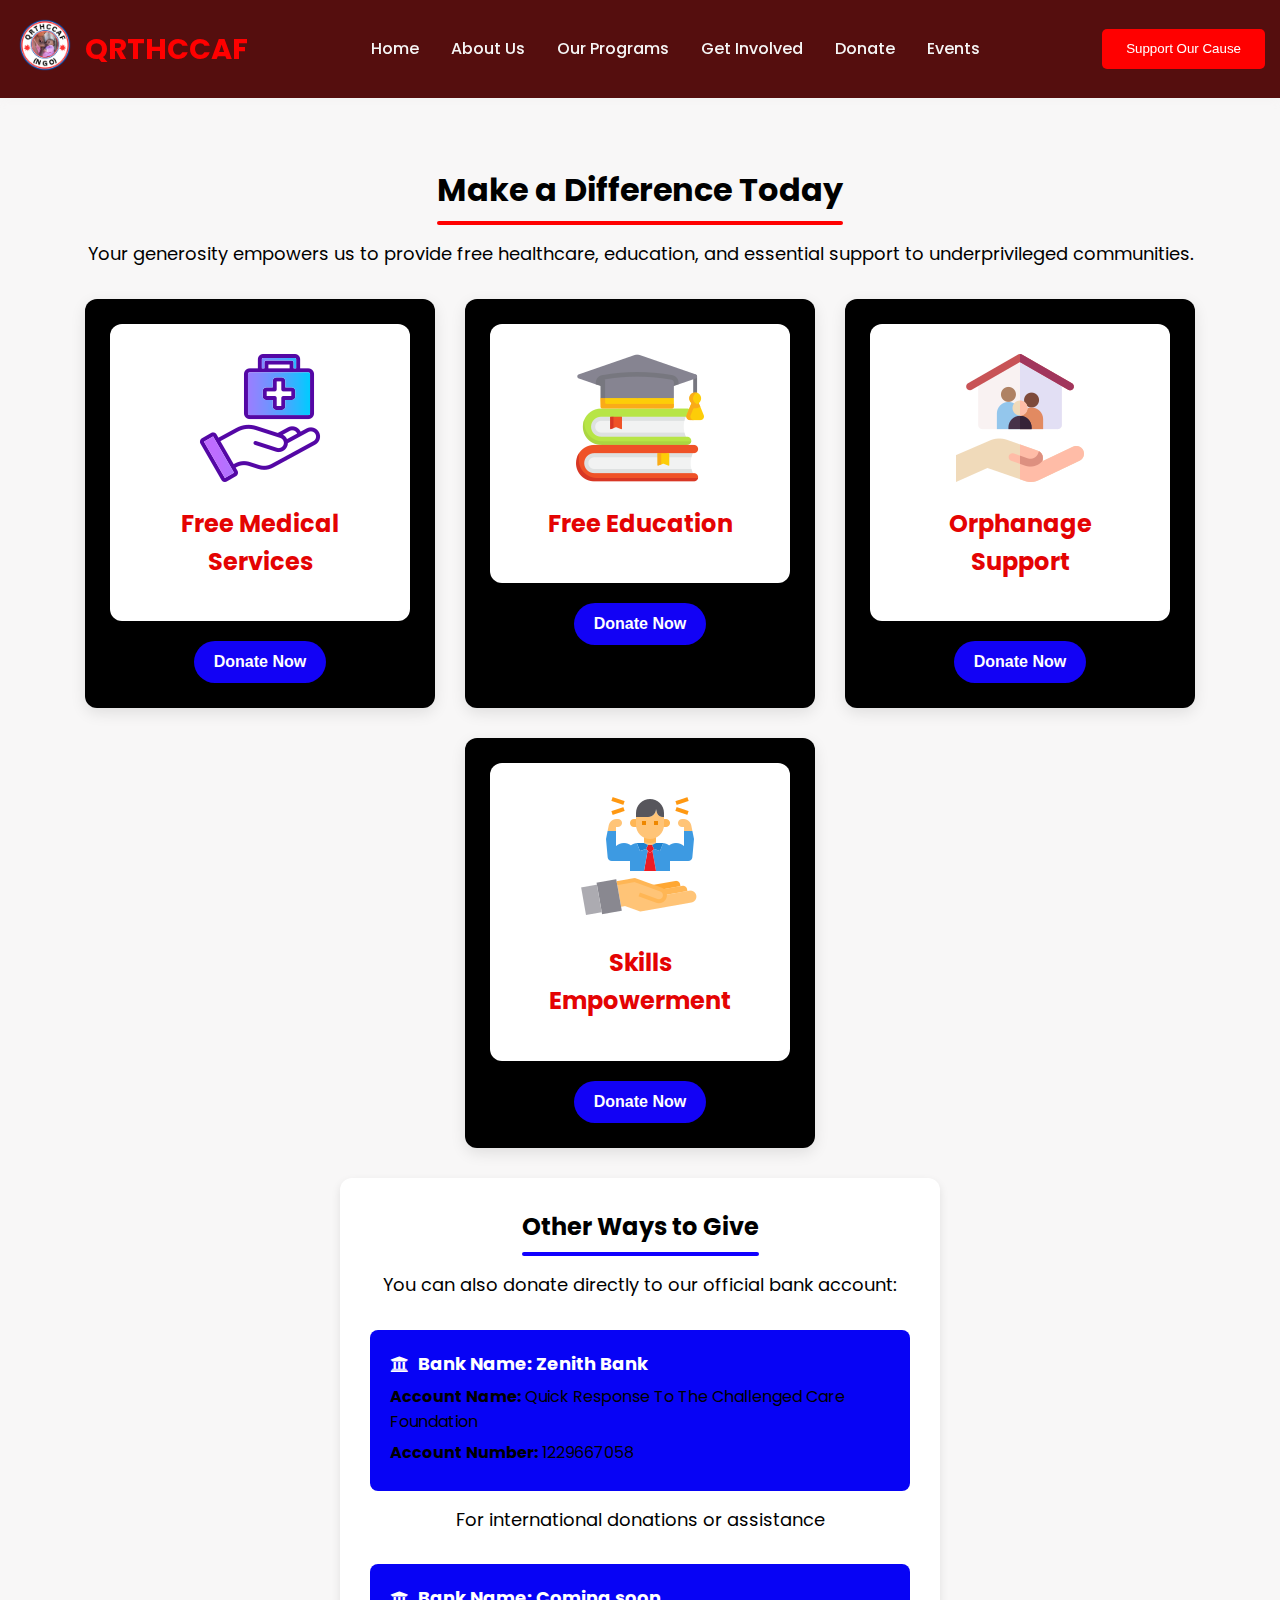
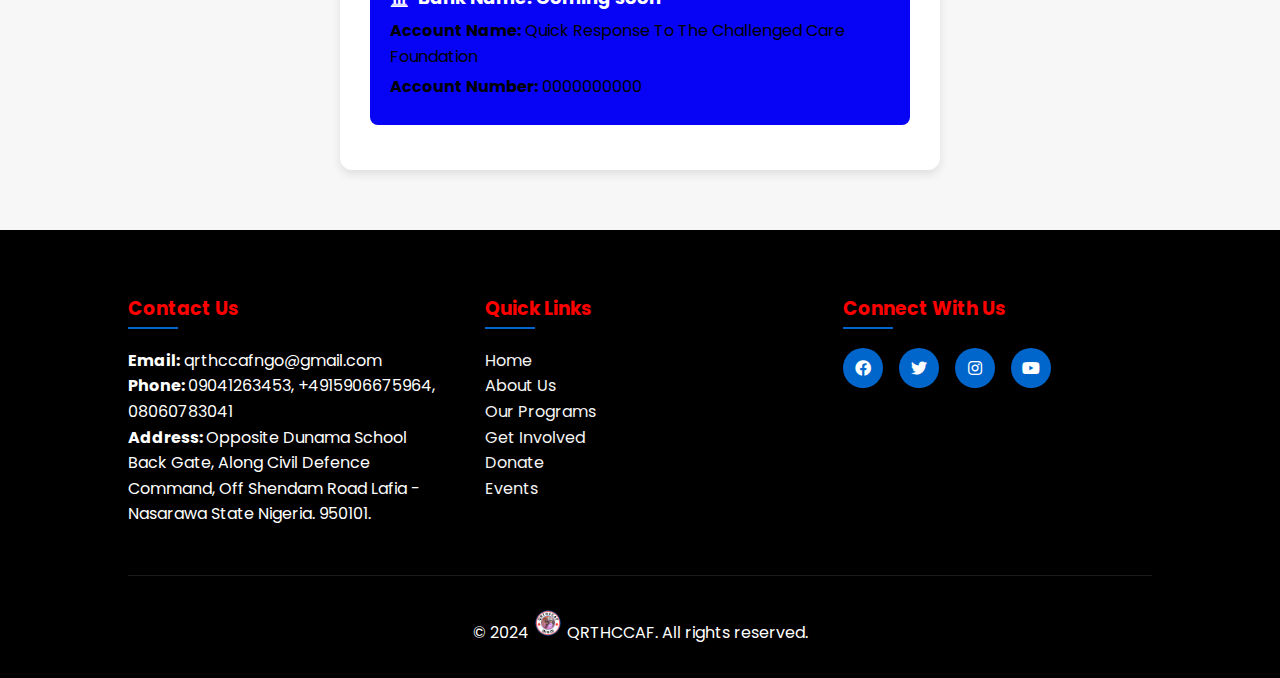
==== commit 694ec36a: "fix the donations button to be functional, also fix the footer section." ====
--- a/donate/index.html
+++ b/donate/index.html
@@ -4,6 +4,8 @@
     <meta charset="UTF-8">
     <meta name="viewport" content="width=device-width, initial-scale=1.0">
     <title>Donate - QRTHCCAF</title>
+    <link rel="icon" type="image/png" href="/images/titlelogo.png">  
+    <link rel="shortcut icon" href="/images/titlelogo.png" type="image/x-icon"> 
     <link href="https://fonts.googleapis.com/css2?family=Poppins:wght@300;400;500;600;700&display=swap" rel="stylesheet">
     <link rel="stylesheet" href="https://cdnjs.cloudflare.com/ajax/libs/font-awesome/5.15.4/css/all.min.css">
     <link rel="stylesheet" href="/style.css">
@@ -30,7 +32,7 @@
             <li><a href="/donate/index.html">Donate</a></li>
             <li><a href="/eventPage/index.html">Events</a></li>
         </ul>
-        <button class="donate-btn">Support Our Cause</button>
+        <a href="https://checkout.nomba.com/payment-link/0199966215"><button class="donate-btn">Support Our Cause</button></a>
     </nav>
 
     <section class="donate-section">
@@ -44,7 +46,7 @@
                         <img src="/images/medical-support_15091071.png" alt="Free Medical Support">
                         <h3>Free Medical Services</h3>
                     </div>
-                    <button class="donate-button">Donate Now</button>
+                    <a href="https://checkout.nomba.com/payment-link/0486916766"><button class="donate-button">Donate Now</button> </a>
                 </div>
     
                 <div class="donate-option">
@@ -52,7 +54,7 @@
                         <img src="/images/education_3976631.png" alt="Free Medical Support">
                         <h3>Free Education</h3>
                     </div>
-                    <button class="donate-button">Donate Now</button>
+                    <a href="https://checkout.nomba.com/payment-link/8961967246"><button class="donate-button">Donate Now</button></a>
                 </div>
 
                 <div class="donate-option">
@@ -60,7 +62,7 @@
                         <img src="/images/family_4891804.png" alt="Free Medical Support">
                         <h3>Orphanage Support</h3>
                     </div>
-                    <button class="donate-button">Donate Now</button>
+                    <a href="https://checkout.nomba.com/payment-link/4152419557"><button class="donate-button">Donate Now</button></a>
                 </div>
 
                 <div class="donate-option">
@@ -68,7 +70,7 @@
                         <img src="/images/businessman_2683608.png" alt="Free Medical Support">
                         <h3>Skills Empowerment</h3>
                     </div>
-                    <button class="donate-button">Donate Now</button>
+                    <a href="https://checkout.nomba.com/payment-link/9124627931"><button class="donate-button">Donate Now</button></a>
                 </div>
 
             </div>
@@ -80,11 +82,15 @@
                 <div class="bank-details">
                     <h4><i class="fas fa-university"></i> Bank Name: Zenith Bank</h4>
                     <p><b>Account Name:</b> Quick Response To The Challenged Care Foundation</p>
-                    <p><b>Account Number:</b> 00000000000</p>
+                    <p><b>Account Number:</b> 1229667058</p>
                 </div>
     
-                <p>For international donations or assistance 
-                    <button class="donate-btn">Click Here</button>
+                <p>For international donations or assistance </p>
+                <div class="bank-details">
+                    <h4><i class="fas fa-university"></i> Bank Name: Coming soon</h4>
+                    <p><b>Account Name:</b> Quick Response To The Challenged Care Foundation</p>
+                    <p><b>Account Number:</b> 0000000000</p>
+                </div>
             </div>
         </div>
     </section>
@@ -114,9 +120,8 @@
                 <h3>Connect With Us</h3>
                 <div class="social-links">
                     <a href="#"><i class="fab fa-facebook"></i></a>
-                    <a href="#"><i class="fab fa-twitter"></i></a>
+                    <a href="https://x.com/qrthccafngo" target="_blank"><i class="fab fa-twitter"></i></a>
                     <a href="https://www.instagram.com/qrthccafngo/" target="_blank"><i class="fab fa-instagram"></i></a>
-                    <a href="#"><i class="fab fa-linkedin"></i></a>
                     <a href="https://www.youtube.com/@QRTHCCAFNGO"><i class="fab fa-youtube"></i></a>
                 </div>
             </div>
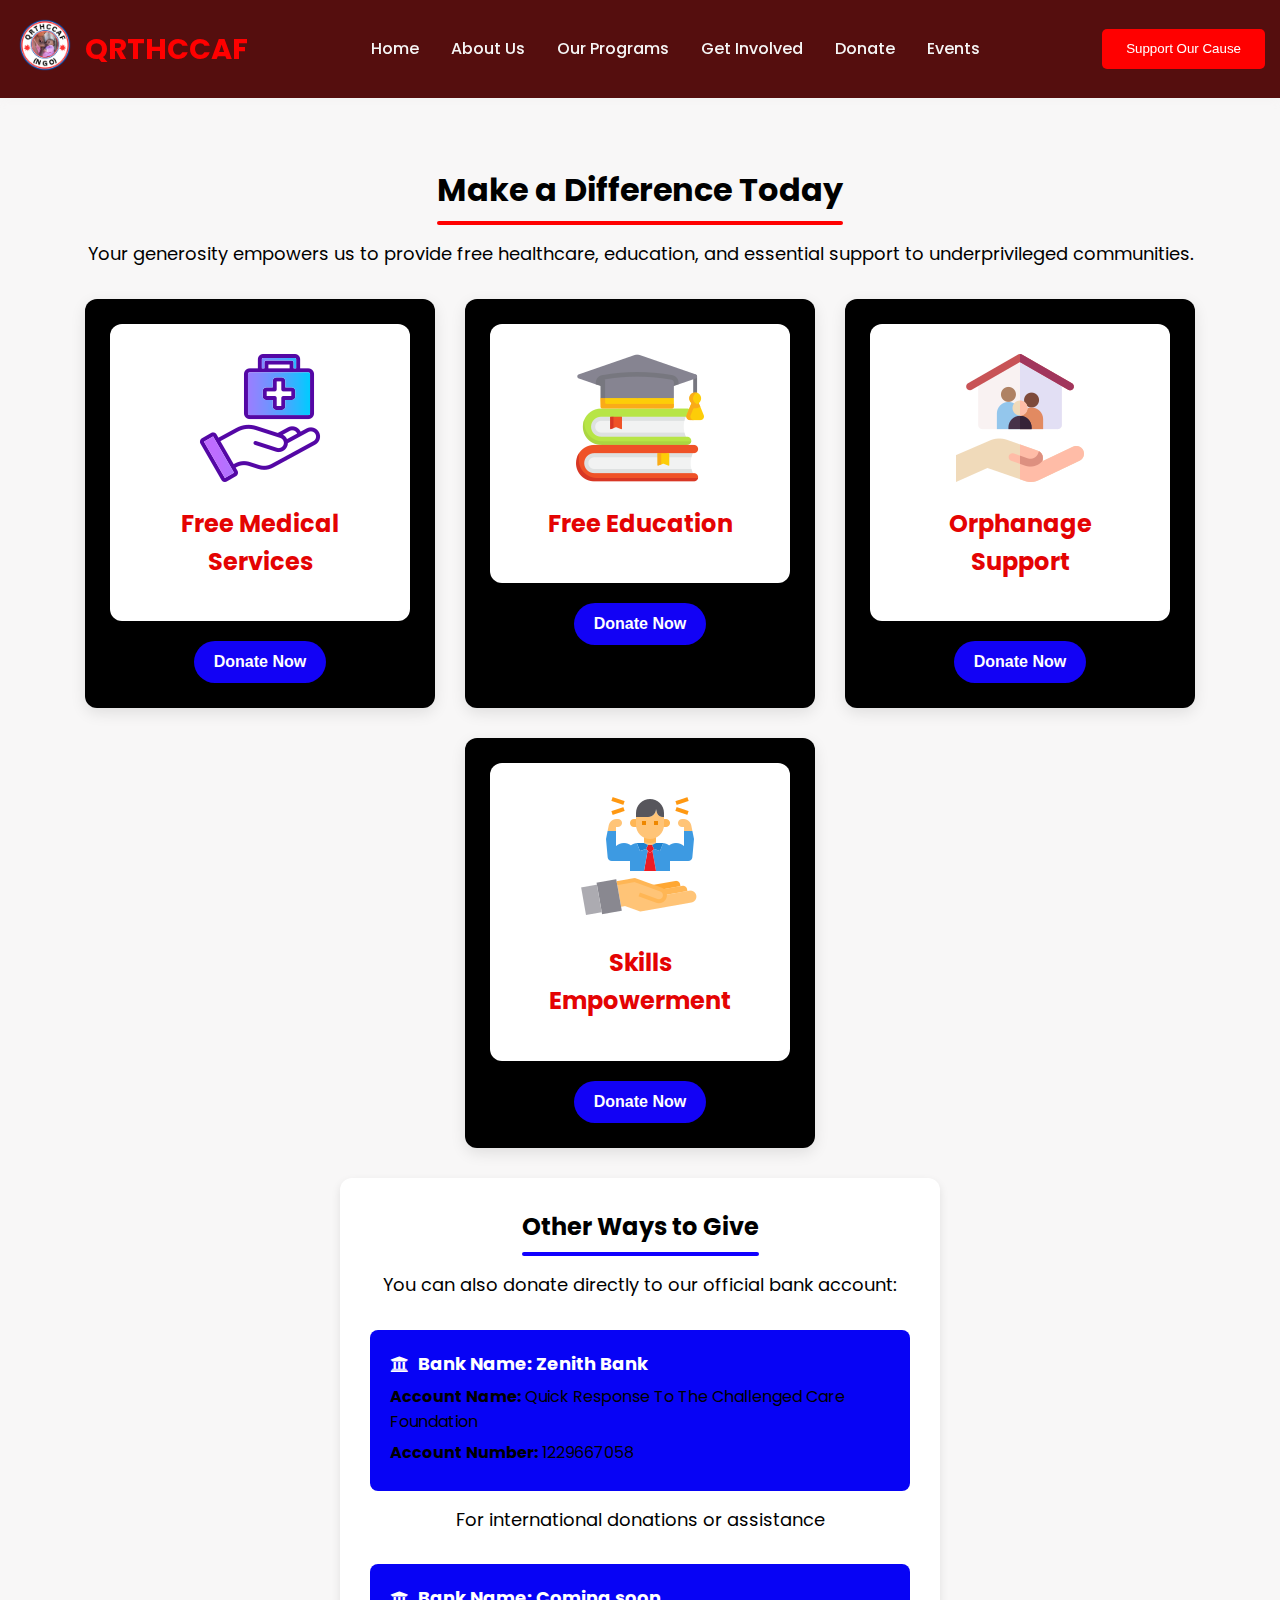
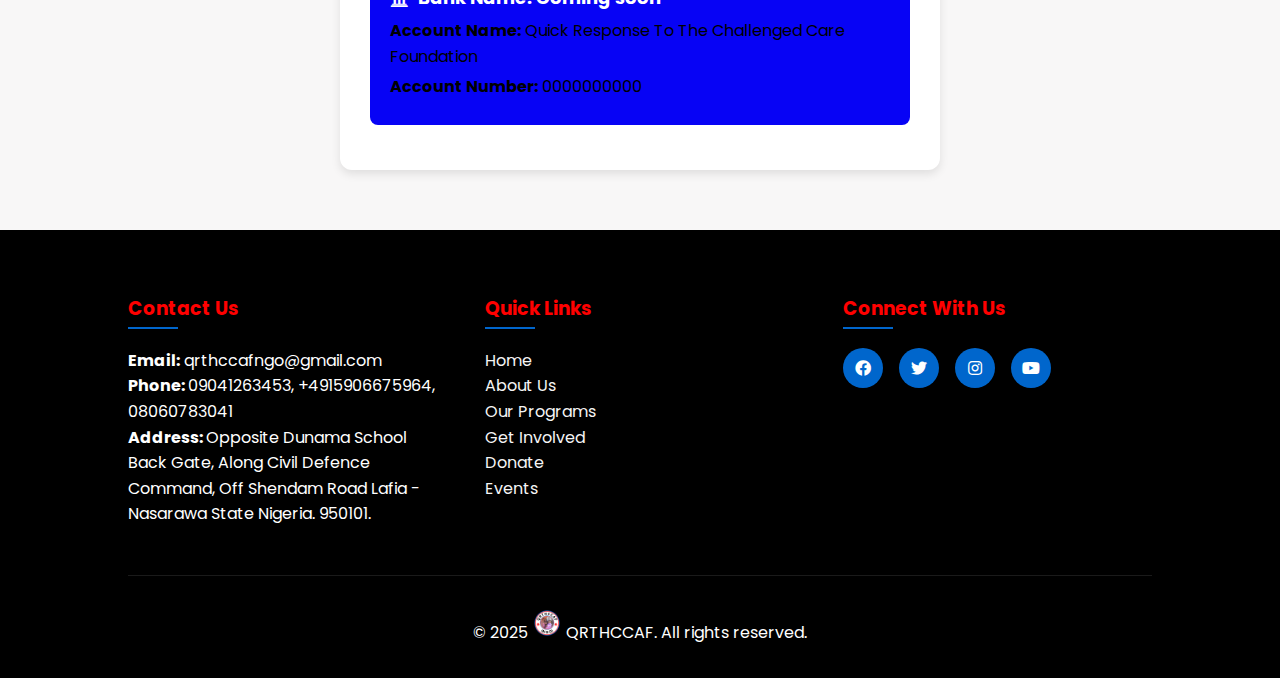
==== commit 07669d6e: "fix the footer section to the updated year" ====
--- a/donate/index.html
+++ b/donate/index.html
@@ -127,7 +127,7 @@
             </div>
         </div>
         <div class="footer-bottom">
-            <p>&copy; 2024 
+            <p>&copy; 2025 
                 <img src="/images/Q R T H C C A F LOGO (1).png" alt="QRTHCCAF Logo">
                 QRTHCCAF. All rights reserved.</p>
         </div>
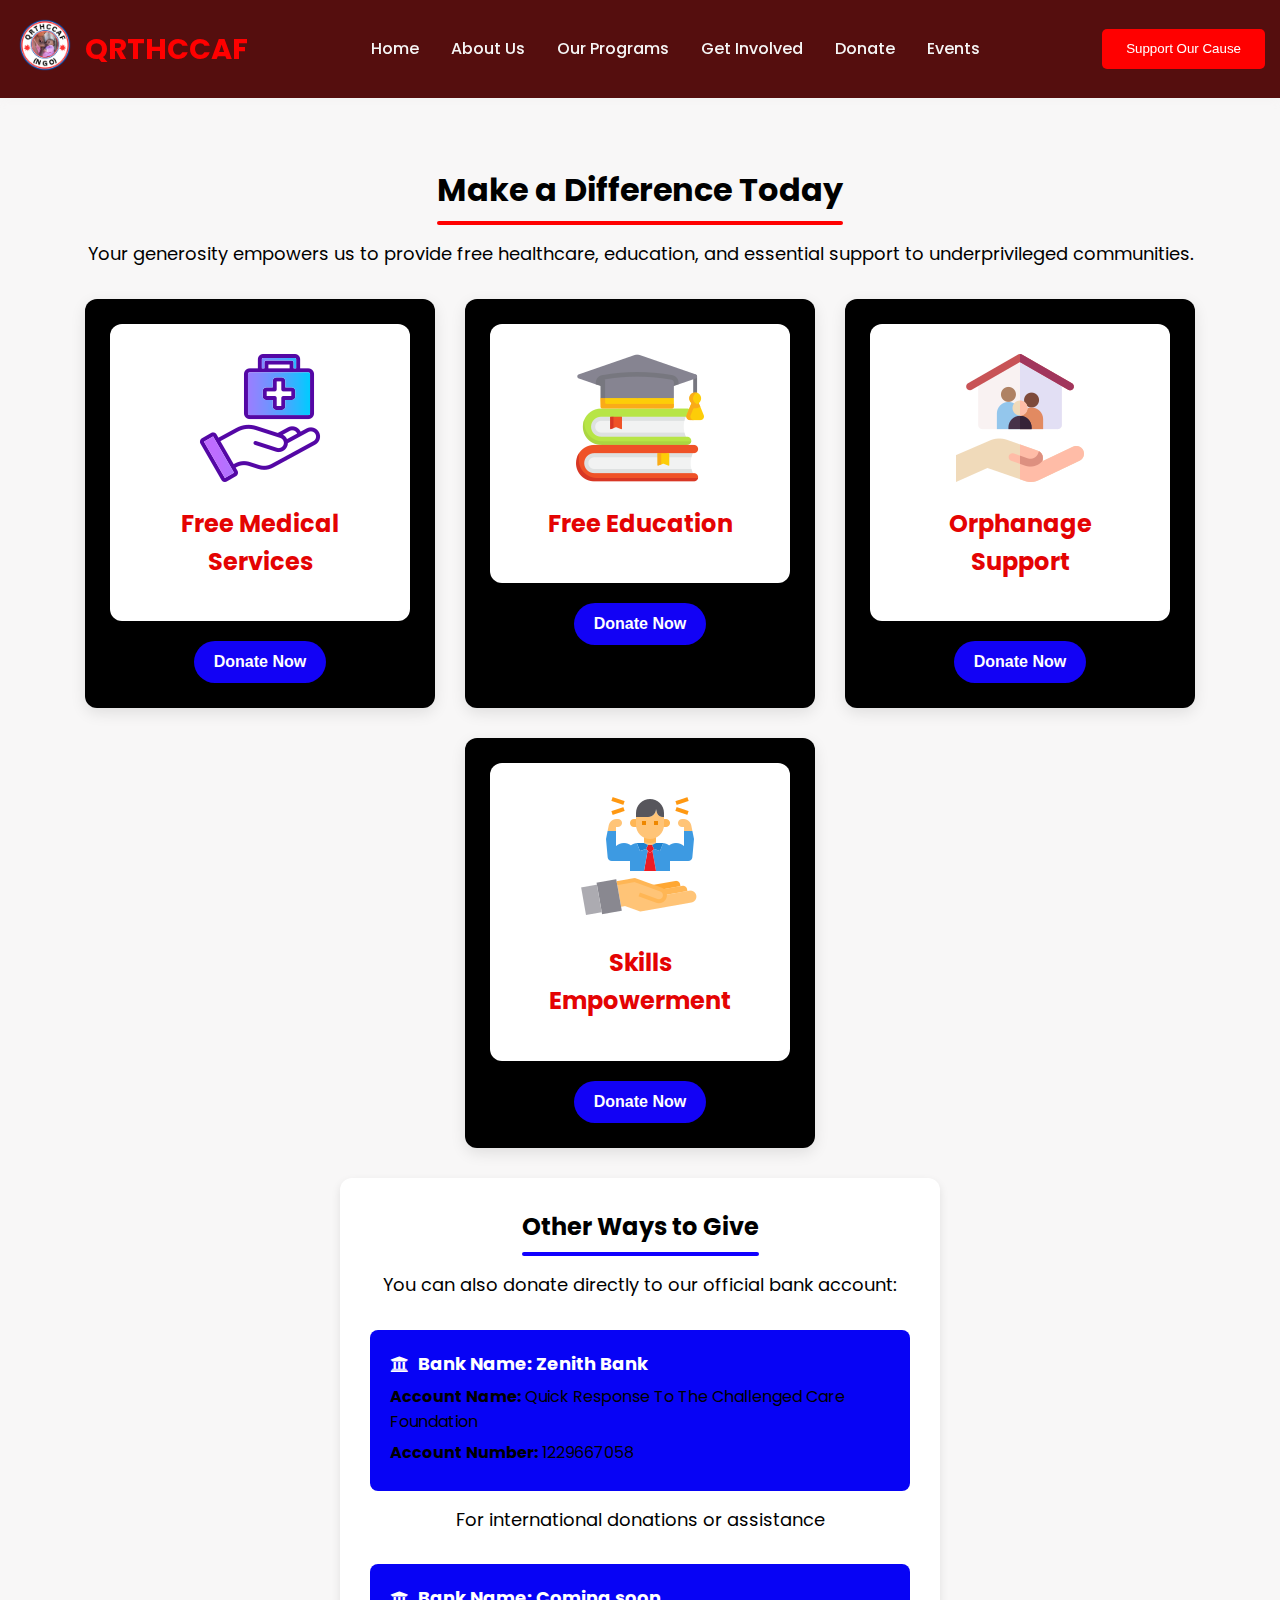
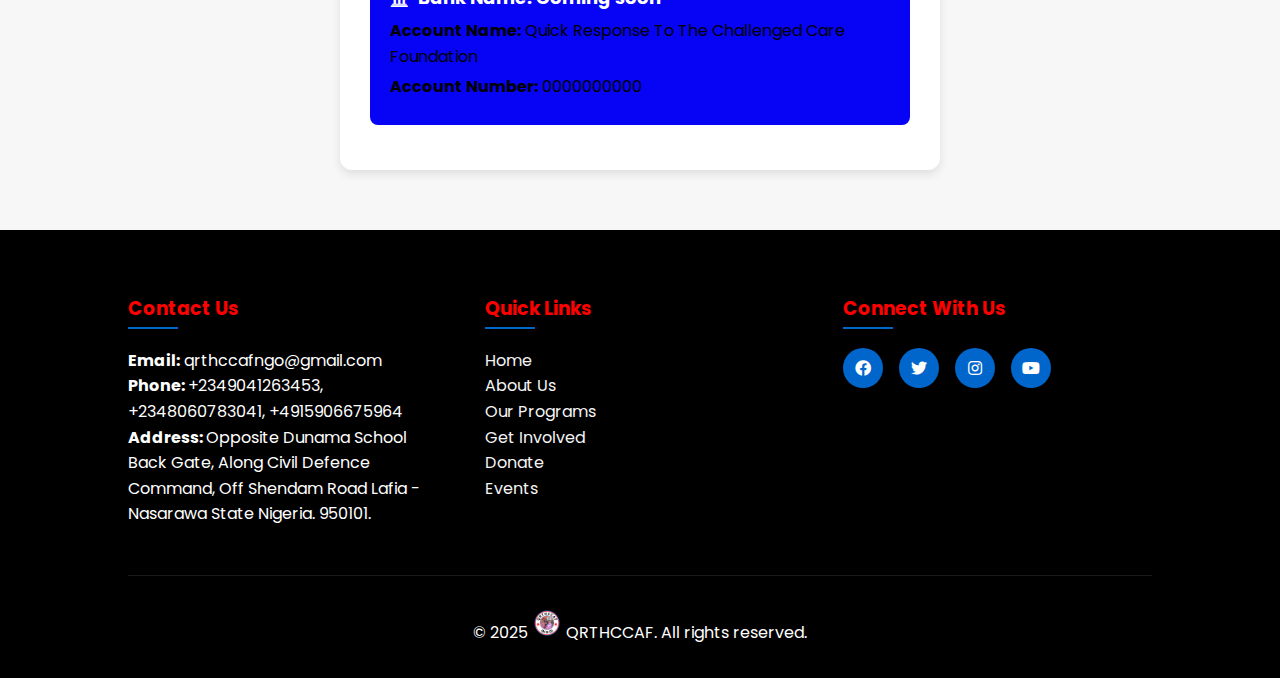
==== commit 524863fe: "added contact numbers on all the pages" ====
--- a/donate/index.html
+++ b/donate/index.html
@@ -100,7 +100,7 @@
             <div class="footer-section">
                 <h3>Contact Us</h3>
                 <p> <b> Email:</b> qrthccafngo@gmail.com</p>
-                <p> <b> Phone: </b> 09041263453, +4915906675964, 08060783041</p>
+                <p> <b> Phone: </b> +2349041263453, +2348060783041, +4915906675964 </p>
                 <p> <b> Address: </b> Opposite Dunama School Back Gate, Along Civil Defence Command, Off Shendam Road Lafia
                     -Nasarawa State Nigeria. 950101.</p>
             </div>
@@ -119,7 +119,7 @@
             <div class="footer-section">
                 <h3>Connect With Us</h3>
                 <div class="social-links">
-                    <a href="#"><i class="fab fa-facebook"></i></a>
+                    <a href="https://web.facebook.com/profile.php?id=61574334903539"><i class="fab fa-facebook"></i></a>
                     <a href="https://x.com/qrthccafngo" target="_blank"><i class="fab fa-twitter"></i></a>
                     <a href="https://www.instagram.com/qrthccafngo/" target="_blank"><i class="fab fa-instagram"></i></a>
                     <a href="https://www.youtube.com/@QRTHCCAFNGO"><i class="fab fa-youtube"></i></a>
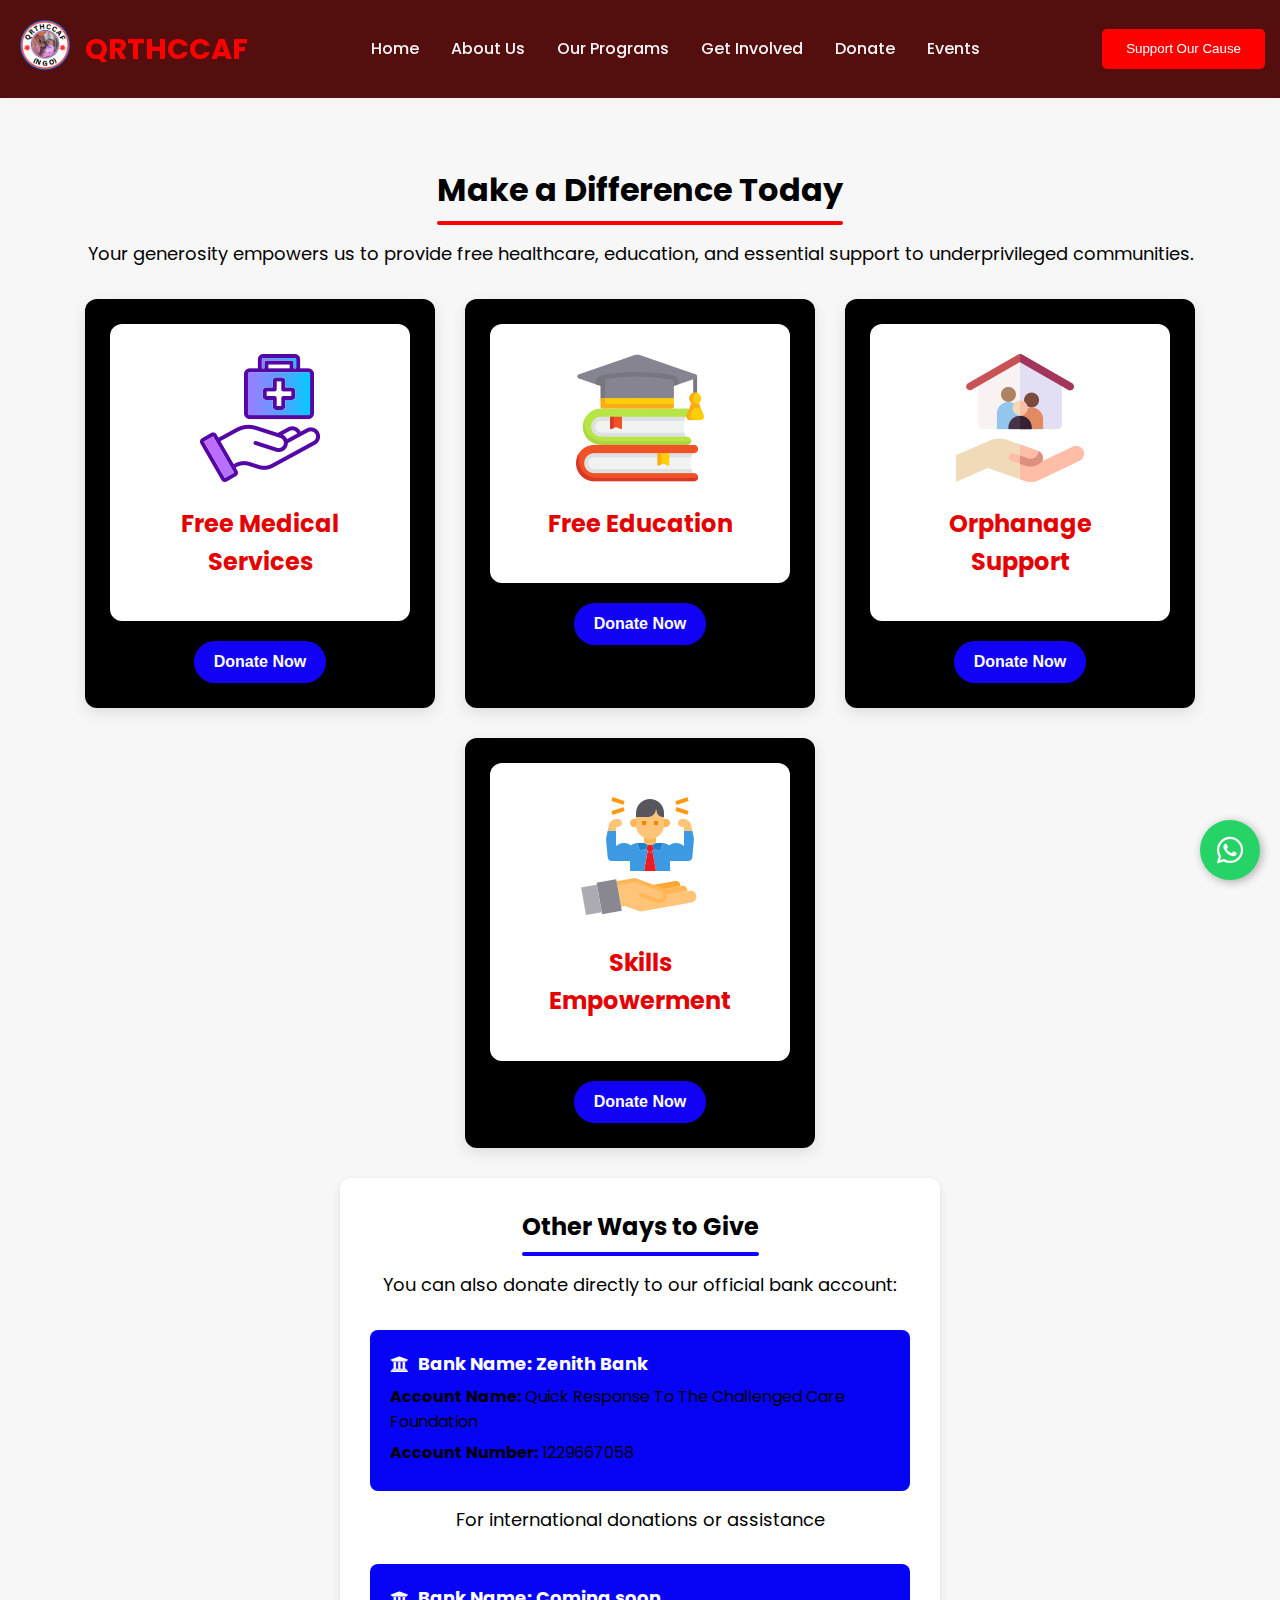
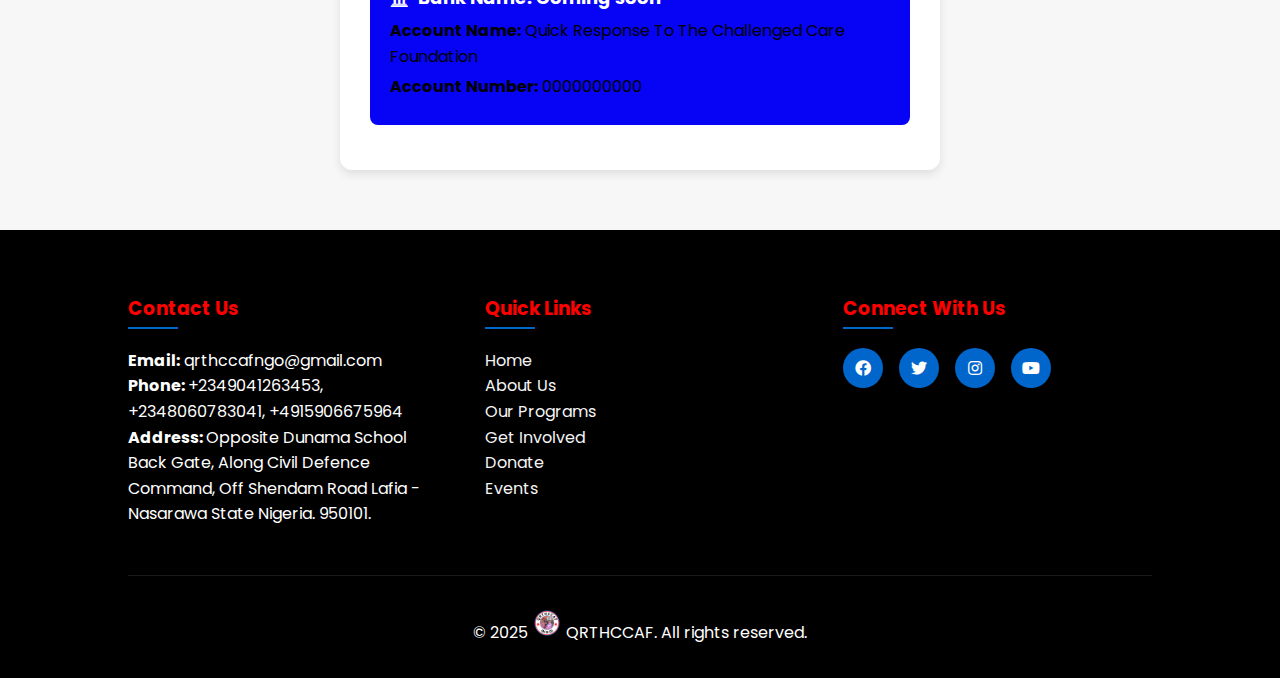
==== commit ddd27d06: "added WhatsApp chat link to all the pages" ====
--- a/donate/index.html
+++ b/donate/index.html
@@ -133,5 +133,8 @@
         </div>
     </footer>
 
+    <!-- WhatsApp Floating Button -->
+<a href="https://wa.me/+2348064265530" class="whatsapp-float" target="_blank">
+    <i class="fab fa-whatsapp"></i>
 </body>
 </html>--- a/style.css
+++ b/style.css
@@ -574,6 +574,36 @@
         flex-direction: column;
     }
     
+}
+
+
+
+
+/* Whatsapp integration */
+
+/* WhatsApp Floating Button */
+.whatsapp-float {
+    position: fixed;
+    bottom: 20px;
+    right: 20px;
+    background-color: #25D366;
+    color: white;
+    width: 60px;
+    height: 60px;
+    border-radius: 50%;
+    display: flex;
+    align-items: center;
+    justify-content: center;
+    font-size: 30px;
+    box-shadow: 2px 2px 10px rgba(0, 0, 0, 0.3);
+    transition: transform 0.3s ease, box-shadow 0.3s ease;
+    z-index: 1000;
+    text-decoration: none;
+}
+
+.whatsapp-float:hover {
+    transform: scale(1.1);
+    box-shadow: 3px 3px 12px rgba(0, 0, 0, 0.4);
 }
 
 
